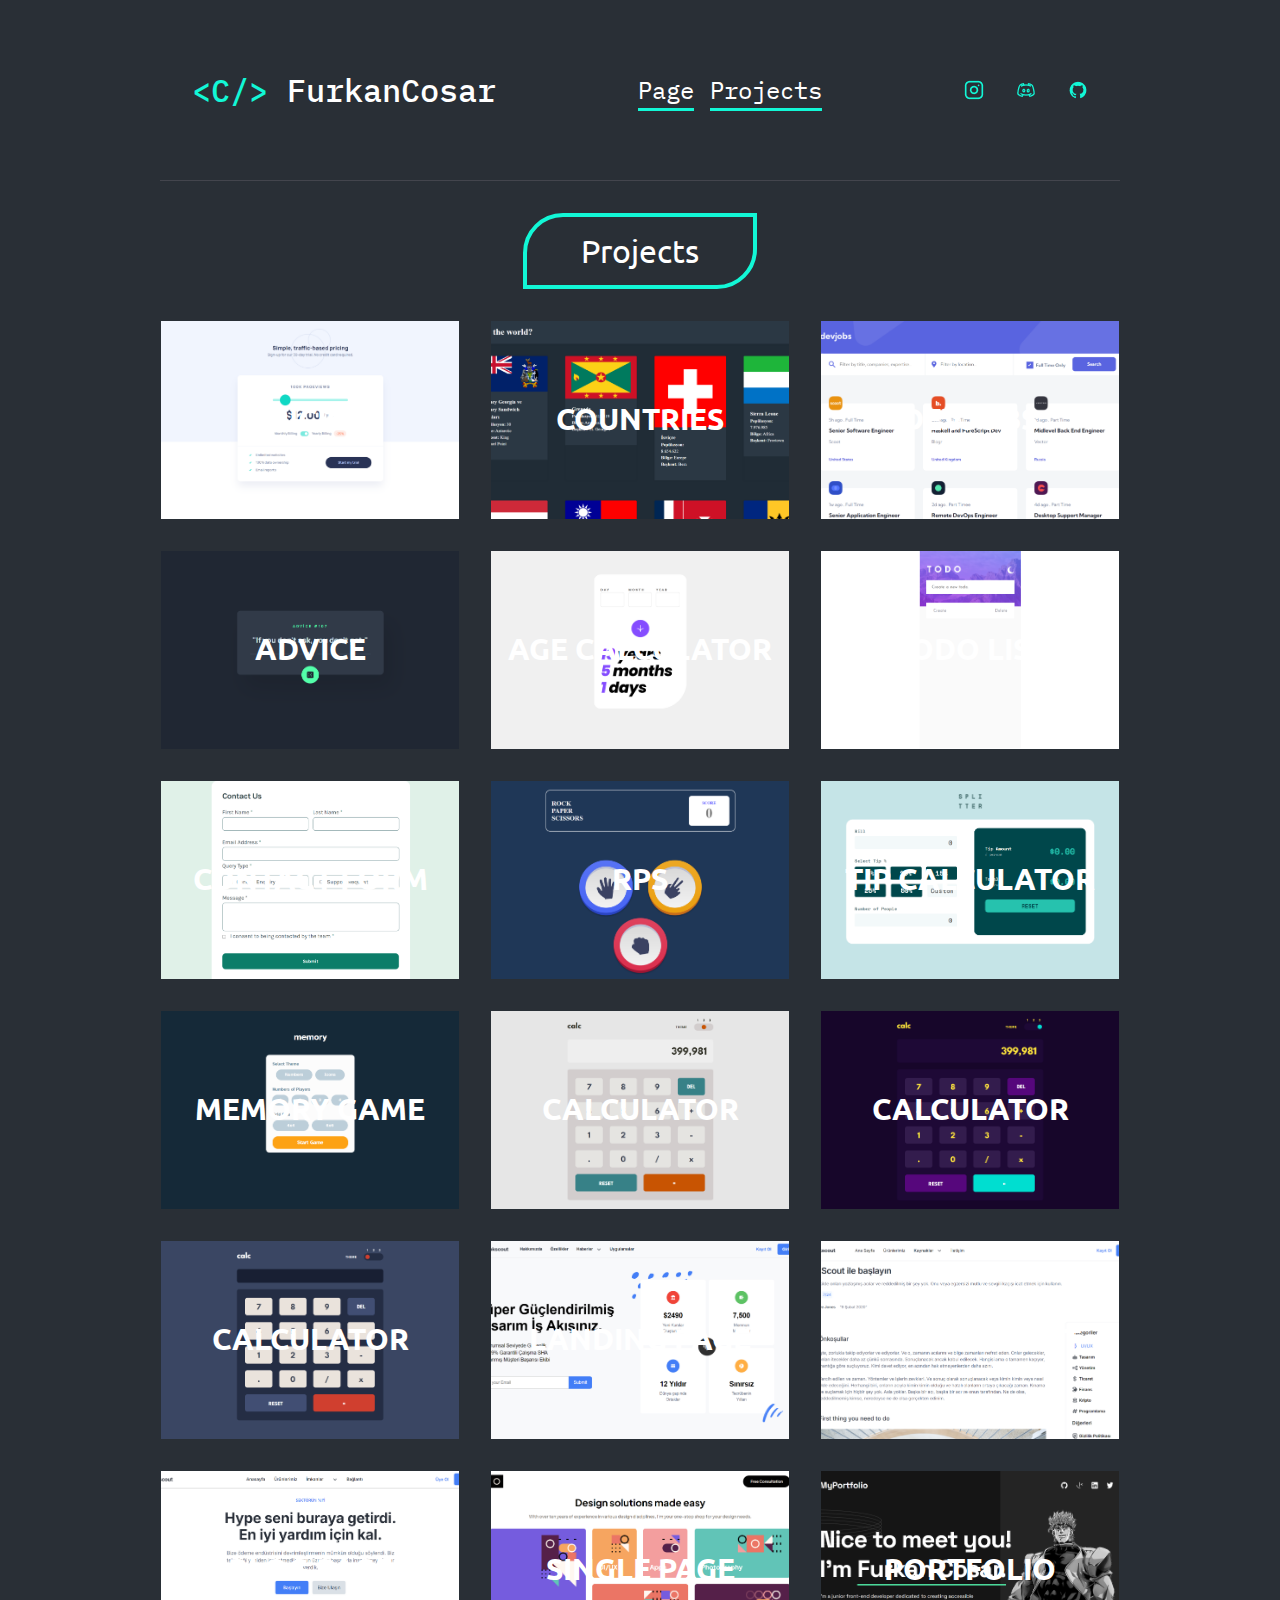
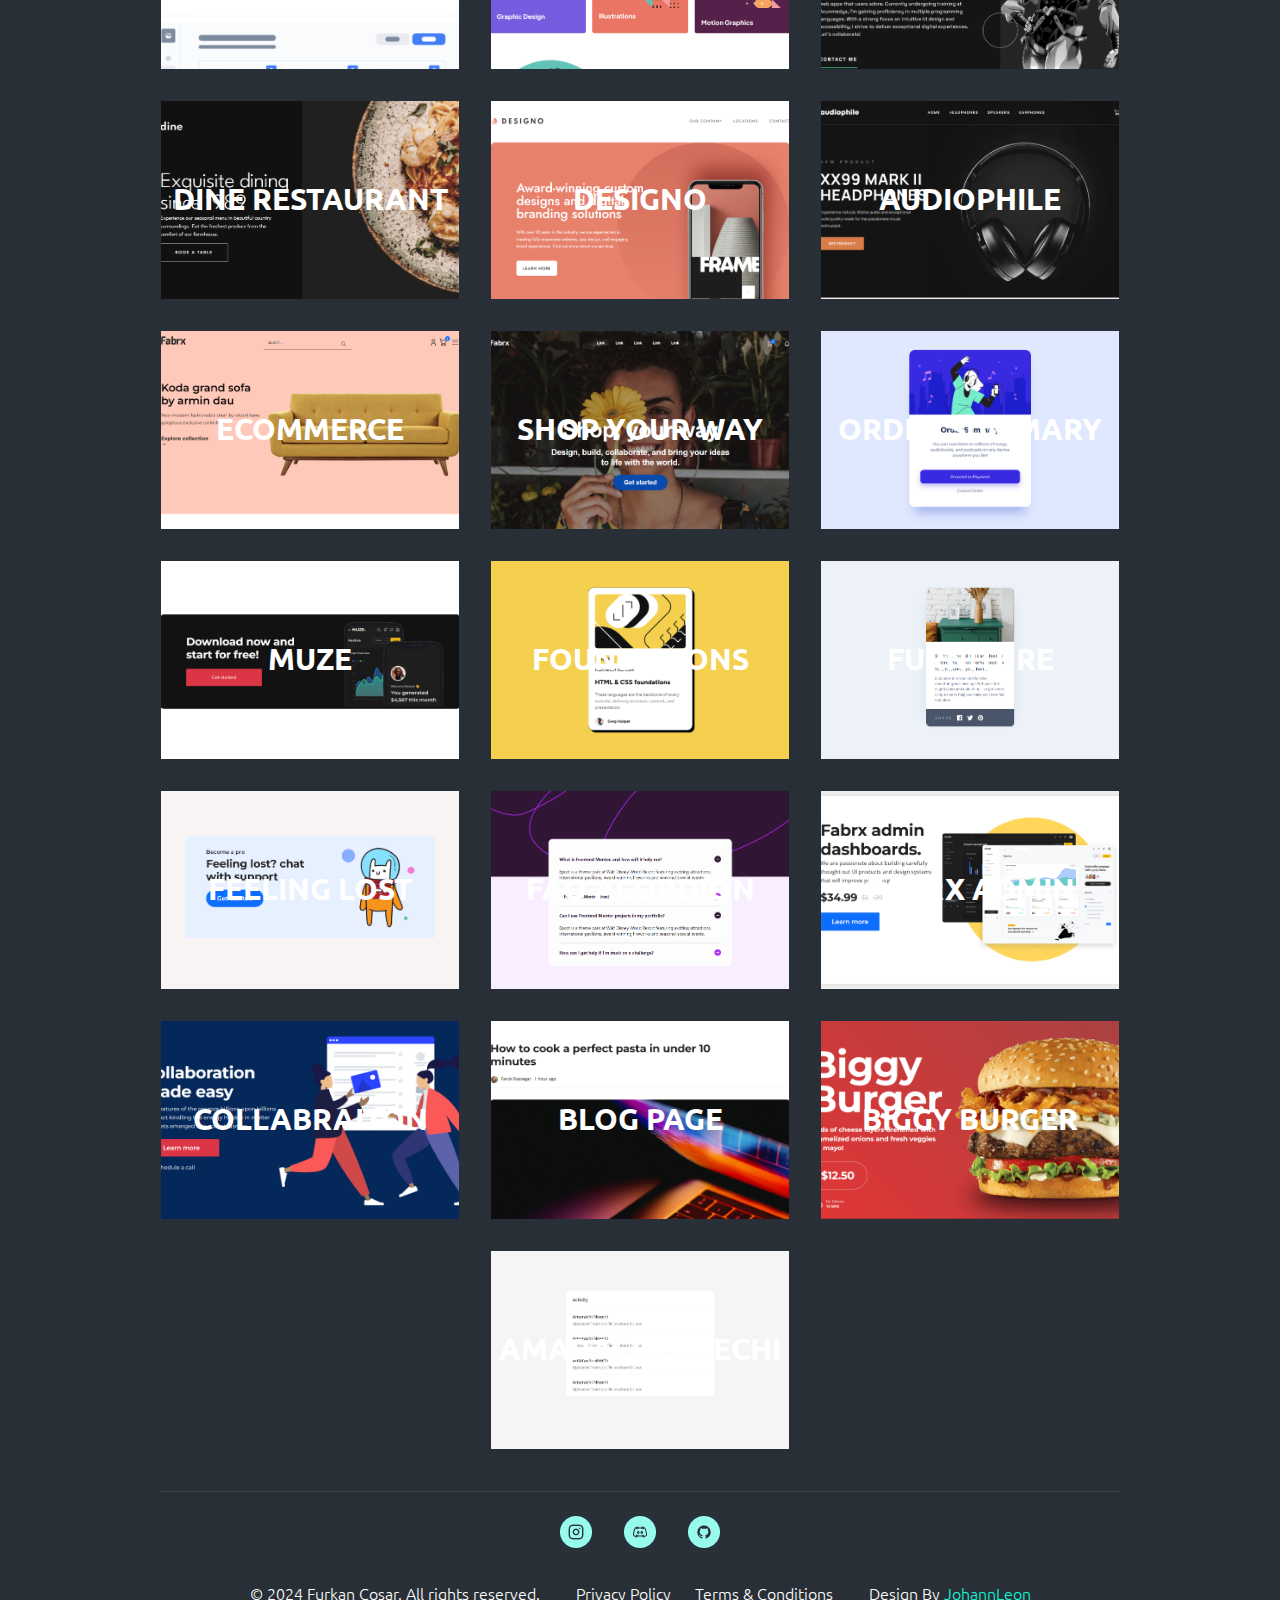
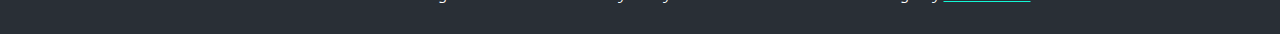
==== assets/html/projects.html @ 7853ce25 "projeler eklendi" ====
<!DOCTYPE html>
<html lang="en">
<head>
    <meta charset="UTF-8">
    <meta name="viewport" content="width=device-width, initial-scale=1.0">
    <title>Document</title>

    <link rel="preconnect" href="https://fonts.googleapis.com">
    <link rel="preconnect" href="https://fonts.gstatic.com" crossorigin>
    <link href="https://fonts.googleapis.com/css2?family=IBM+Plex+Mono:ital,wght@0,100;0,200;0,300;0,400;0,500;0,600;0,700;1,100;1,200;1,300;1,400;1,500;1,600;1,700&display=swap" rel="stylesheet">
    <link rel="preconnect" href="https://fonts.googleapis.com">
    <link rel="preconnect" href="https://fonts.gstatic.com" crossorigin>
    <link href="https://fonts.googleapis.com/css2?family=IBM+Plex+Mono:ital,wght@0,100;0,200;0,300;0,400;0,500;0,600;0,700;1,100;1,200;1,300;1,400;1,500;1,600;1,700&family=Ubuntu:ital,wght@0,300;0,400;0,500;0,700;1,300;1,400;1,500;1,700&display=swap" rel="stylesheet">

    <link rel="stylesheet" href="../css/Portfolio_main.css">
</head>
<body>
    <div class="container">  
        <div class="header">
            <h3><span>&lt;C/&gt; </span>FurkanCosar</h3>

            <ul class="menu-sections">
                <li><a class="highlight" href="/index.html">Page</a></li>
                <li><a class="highlight" href="#">Projects</a></li>
            </ul>

            <ul class="socials">
                <li><a target="_blank" href="https://www.instagram.com/luchhass/"><img src="../img/icons/header-instagram-logo.png" alt=""></a></li>
                <li><a target="_blank" href="http://discordapp.com/users/_luchhass"><img src="../img/icons/header-discord-logo.png" alt=""></a></li>
                <li><a target="_blank" href="https://github.com/FurkanCosar00"><img src="../img/icons/header-github-logo.png" alt=""></a></li>
            </ul>
        </div>

        <div class="projects-section">
            <h1>Projects</h1>

            <div class="project-item">
                <img class="project-img" src="../img/Screenshots/pricing-system.png" alt="" />
                <p class="card-title">Pricing</p>
                <div class="overlay"></div>
                <div class="button"><a target="_blank" href="https://pricing-system-gamma.vercel.app/">Go To Project</a></div>
            </div>

            <div class="project-item">
                <img class="project-img" src="../img/Screenshots/rest-countries.png" alt="" />
                <p class="card-title">Countries</p>
                <div class="overlay"></div>
                <div class="button"><a target="_blank" href="https://rest-countries-with-dark-mode.vercel.app/">Go To Project</a></div>
            </div>

            <div class="project-item">
                <img class="project-img" src="../img/Screenshots/devjobs.png" alt="" />
                <p class="card-title">Devjobs</p>
                <div class="overlay"></div>
                <div class="button"><a target="_blank" href="https://devjobs-beryl.vercel.app/">Go To Project</a></div>
            </div>

            <div class="project-item">
                <img class="project-img" src="../img/Screenshots/advice-generator.png" alt="" />
                <p class="card-title">Advice</p>
                <div class="overlay"></div>
                <div class="button"><a target="_blank" href="https://advice-generator-two-rho.vercel.app/">Go To Project</a></div>
            </div>

            <div class="project-item">
                <img class="project-img" src="../img/Screenshots/age-calculator.png" alt="" />
                <p class="card-title">Age Calculator</p>
                <div class="overlay"></div>
                <div class="button"><a target="_blank" href="https://age-calculator-tan-three.vercel.app/">Go To Project</a></div>
            </div>

            <div class="project-item">
                <img class="project-img" src="../img/Screenshots/todo-mobile.png" alt="" />
                <p class="card-title">Todo List</p>
                <div class="overlay"></div>
                <div class="button"><a target="_blank" href="https://todo-mobile-mu.vercel.app/">Go To Project</a></div>
            </div>

            <div class="project-item">
                <img class="project-img" src="../img/Screenshots/contact-form.png" alt="" />
                <p class="card-title">Contact Form</p>
                <div class="overlay"></div>
                <div class="button"><a target="_blank" href="https://contact-form-eta-two.vercel.app/">Go To Project</a></div>
            </div>

            <div class="project-item">
                <img class="project-img" src="../img/Screenshots/rock-paper-scissors.png" alt=""/>
                <p class="card-title">RPS</p>
                <div class="overlay"></div>
                <div class="button"><a target="_blank" href="https://rock-paper-scissors-smoky-one.vercel.app/">Go To Project</a></div>
            </div>

            <div class="project-item">
                <img class="project-img" src="../img/Screenshots/tip-calculator.png" alt="" />
                <p class="card-title">Tip Calculator</p>
                <div class="overlay"></div>
                <div class="button"><a target="_blank" href="https://tip-calculator-navy-one.vercel.app/">Go To Project</a></div>
            </div>

            <div class="project-item">
                <img class="project-img" src="../img/Screenshots/memory-game.png" alt="" />
                <p class="card-title">Memory Game</p>
                <div class="overlay"></div>
                <div class="button"><a target="_blank" href="https://memory-game-gray-five.vercel.app/">Go To Project</a></div>
            </div>

            <div class="project-item">
                <img class="project-img" src="../img/Screenshots/calculator-white.png" alt="" />
                <p class="card-title">Calculator</p>
                <div class="overlay"></div>
                <div class="button"><a target="_blank" href="https://calculator-white.vercel.app/">Go To Project</a></div>
            </div>

            <div class="project-item">
                <img class="project-img" src="../img/Screenshots/calculator-purple.png" alt="" />
                <p class="card-title">Calculator</p>
                <div class="overlay"></div>
                <div class="button"><a target="_blank" href="https://calculator-purple-peach.vercel.app/">Go To Project</a></div>
            </div>

            <div class="project-item">
                <img class="project-img" src="../img/Screenshots/calculator-blue.png" alt="" />
                <p class="card-title">Calculator</p>
                <div class="overlay"></div>
                <div class="button"><a target="_blank" href="https://calculator-blue-iota.vercel.app/">Go To Project</a></div>
            </div>

            <div class="project-item">
                <img class="project-img" src="../img/Screenshots/landing-page.png" alt="" />
                <p class="card-title">Landing Page</p>
                <div class="overlay"></div>
                <div class="button"><a target="_blank" href="https://landing-page-one-swart-87.vercel.app/">Go To Project</a></div>
            </div>

            <div class="project-item">
                <img class="project-img" src="../img/Screenshots/help-support.png" alt="" />
                <p class="card-title">Help Support</p>
                <div class="overlay"></div>
                <div class="button"><a target="_blank" href="https://help-support-orcin.vercel.app/">Go To Project</a></div>
            </div>

            <div class="project-item">
                <img class="project-img" src="../img/Screenshots/blog-page-lookscout.png" alt="" />
                <p class="card-title">Blog Page</p>
                <div class="overlay"></div>
                <div class="button"><a target="_blank" href="https://blog-page-lookscout.vercel.app/">Go To Project</a></div>
            </div>

            <div class="project-item">
                <img class="project-img" src="../img/Screenshots/single-page-design.png" alt="" />
                <p class="card-title">Single Page</p>
                <div class="overlay"></div>
                <div class="button"><a target="_blank" href="https://single-page-design-sigma.vercel.app/">Go To Project</a></div>
            </div>

            <div class="project-item">
                <img class="project-img" src="../img/Screenshots/my-portfolio.png" alt="" />
                <p class="card-title">Portfolio</p>
                <div class="overlay"></div>
                <div class="button"><a target="_blank" href="https://my-portfolio-amber-phi-72.vercel.app/">Go To Project</a></div>
            </div>

            <div class="project-item">
                <img class="project-img" src="../img/Screenshots/dine-restaurant.png" alt="" />
                <p class="card-title">Dine Restaurant</p>
                <div class="overlay"></div>
                <div class="button"><a target="_blank" href="https://dine-restaurant-psi.vercel.app/">Go To Project</a></div>
            </div>

            <div class="project-item">
                <img class="project-img" src="../img/Screenshots/designo.png" alt="" />
                <p class="card-title">Designo</p>
                <div class="overlay"></div>
                <div class="button"><a target="_blank" href="https://designo-ashy.vercel.app/">Go To Project</a></div>
            </div>

            <div class="project-item">
                <img class="project-img" src="../img/Screenshots/audiophile.png" alt="" />
                <p class="card-title">Audiophile</p>
                <div class="overlay"></div>
                <div class="button"><a target="_blank" href="https://audiophile-nine-self.vercel.app/">Go To Project</a></div>
            </div>

            <div class="project-item">
                <img class="project-img" src="../img/Screenshots/ecommerce.png" alt="" />
                <p class="card-title">Ecommerce</p>
                <div class="overlay"></div>
                <div class="button"><a target="_blank" href="https://ecommerce-omega-lac.vercel.app/">Go To Project</a></div>
            </div>

            <div class="project-item">
                <img class="project-img" src="../img/Screenshots/shop-your-way.png" alt="" />
                <p class="card-title">Shop Your Way</p>
                <div class="overlay"></div>
                <div class="button"><a target="_blank" href="https://shop-your-way.vercel.app/">Go To Project</a></div>
            </div>

            <div class="project-item">
                <img class="project-img" src="../img/Screenshots/order-summary.png" alt="" />
                <p class="card-title">Order Summary</p>
                <div class="overlay"></div>
                <div class="button"><a target="_blank" href="https://order-summary-six-murex.vercel.app/">Go To Project</a></div>
            </div>

            <div class="project-item">
                <img class="project-img" src="../img/Screenshots/muze.png" alt="" />
                <p class="card-title">Muze</p>
                <div class="overlay"></div>
                <div class="button"><a target="_blank" href="https://muze-ashy.vercel.app/">Go To Project</a></div>
            </div>

            <div class="project-item">
                <img class="project-img" src="../img/Screenshots/html-css-foundations.png" alt="" />
                <p class="card-title">Foundations</p>
                <div class="overlay"></div>
                <div class="button"><a target="_blank" href="https://html-css-foundations-omega.vercel.app/">Go To Project</a></div>
            </div>

            <div class="project-item">
                <img class="project-img" src="../img/Screenshots/furniture.png" alt="" />
                <p class="card-title">Furniture</p>
                <div class="overlay"></div>
                <div class="button"><a target="_blank" href="https://furniture-zeta-seven.vercel.app/">Go To Project</a></div>
            </div>

            <div class="project-item">
                <img class="project-img" src="../img/Screenshots/feeling-lost.png" alt="" />
                <p class="card-title">Feeling Lost</p>
                <div class="overlay"></div>
                <div class="button"><a target="_blank" href="https://feeling-lost.vercel.app/">Go To Project</a></div>
            </div>

            <div class="project-item">
                <img class="project-img" src="../img/Screenshots/faq-accordion.png" alt="" />
                <p class="card-title">Faq Acordion</p>
                <div class="overlay"></div>
                <div class="button"><a target="_blank" href="https://faq-accordion-eta-kohl.vercel.app/">Go To Project</a></div>
            </div>

            <div class="project-item">
                <img class="project-img" src="../img/Screenshots/fabrx-admin-dashboard.png" alt="" />
                <p class="card-title">Fabrx Admin</p>
                <div class="overlay"></div>
                <div class="button"><a target="_blank" href="https://fabrx-admin-dashboard.vercel.app/">Go To Project</a></div>
            </div>

            <div class="project-item">
                <img class="project-img" src="../img/Screenshots/collabration-made-easy.png" alt="" />
                <p class="card-title">Collabraiton</p>
                <div class="overlay"></div>
                <div class="button"><a target="_blank" href="https://collabration-made-easy.vercel.app/">Go To Project</a></div>
            </div>

            <div class="project-item">
                <img class="project-img" src="../img/Screenshots/blog-page.png" alt="" />
                <p class="card-title">Blog Page</p>
                <div class="overlay"></div>
                <div class="button"><a target="_blank" href="https://blog-page-pearl.vercel.app/">Go To Project</a></div>
            </div>

            <div class="project-item">
                <img class="project-img" src="../img/Screenshots/biggy-burger.png" alt="" />
                <p class="card-title">Biggy Burger</p>
                <div class="overlay"></div>
                <div class="button"><a target="_blank" href="https://biggy-burger.vercel.app/">Go To Project</a></div>
            </div>

            <div class="project-item">
                <img class="project-img" src="../img/Screenshots/amarachi-nkechi.png" alt="" />
                <p class="card-title">Amarachi Nkechi</p>
                <div class="overlay"></div>
                <div class="button"><a target="_blank" href="https://amarachi-nkechi.vercel.app/">Go To Project</a></div>
            </div>
        </div>

        <div class="footer">
            <ul>
                <li><a target="_blank" href="https://www.instagram.com/luchhass/"><img src="../img/icons/Instagram-logo.png" alt=""></a></li>
                <li><a target="_blank" href="http://discordapp.com/users/_luchhass"><img src="../img/icons/Discord-logo.png" alt=""></a></li>
                <li><a target="_blank" href="https://github.com/FurkanCosar00"><img src="../img/icons/Github-logo.png" alt=""></a></li>
            </ul>

            <p>© 2024 Furkan Cosar. All rights reserved.</p>
            <p>Privacy Policy &nbsp;&nbsp;&nbsp;&nbsp; Terms & Conditions</p>
            <p>Design By <span>JohannLeon</span></p>
        </div>
    </div>
</body>
</html>
---- assets/css/Portfolio_main.css ----
/* CSS RESET */
*, *::before, *::after {
    box-sizing: border-box;
}

* {
    margin: 0;
}

body {
    line-height: 1.5;
    -webkit-font-smoothing: antialiased;
}

img, picture, video, canvas, svg {
    display: block;
    max-width: 100%;
}

input, button, textarea, select {
    font: inherit;
}

p, h1, h2, h3, h4, h5, h6 {
    overflow-wrap: break-word;
}

ul {
    list-style: none;
    padding: 0px;
}

a {
    text-decoration: none;
}




/* STYLE */
body {
    background-color: #292F36;
}



/* HEADER */
.header {
    width: 390px;
    margin: 0 auto;
    display: flex;
    justify-content: space-between;
    padding: 24px;
    border-bottom: 1px solid #43454D;
}

.header span {
    color: #12F7D6;
    font-size: 16px;
    font-weight: 400;
    line-height: 20px;
    text-align: left;
    font-family: "IBM Plex Mono", monospace;
}

.header h3 {
    color: #FFFFFF;
    font-size: 16px;
    font-weight: 400;
    line-height: 20px;
    text-align: left;
    font-family: "IBM Plex Mono", monospace;
}

.menu-sections {
    display: flex;
    gap: 16px;
    list-style: none;
}

.menu-sections a {
    color: #FFFFFF;
    font-size: 16px;
    font-weight: 400;
    line-height: 20px;
    text-align: left;
    text-decoration: none;
    font-family: "IBM Plex Mono", monospace;
}

.socials {
    display: none;
}

.menu-sections a {
    color: #FFFFFF;
}

.highlight {
  display: inline-block;
  color: #FFFFFF;
  transition: color 250ms, text-shadow 250ms;
  text-decoration: none;
  position: relative;
  z-index: 0;
}

.highlight::after {
  position: absolute;
  z-index: -1;
  bottom: -5px;
  left: 50%;
  transform: translateX(-50%);
  content: "";
  width: 100%;
  height: 3px;
  background-color: #12F7D6;
  transition: all 250ms;
}

 .highlight:hover {
  color: white;
  text-shadow: 0px 1px 0px black;
}

 .highlight:hover::after {
  height: 105%;
  width: 105%;
}

/* PAGE BANNER */
.developer-title {
    display: none;
}

.page-banner {
    padding: 64px 0px 0px 0px;
    width: 390px;
    margin: 0 auto;
    margin-bottom: 64px;
}

.cv-card {
    width: 320px;
    margin: 0 auto;
    padding: 30px 24px;
    gap: 32px;
    border-radius: 160px 0px 160px 0px;
    opacity: 0px;
    border: 5px solid white;
    margin-bottom: 64px;
    box-shadow: -4px -4px 2px 0px #12F7D6;
}

.profile-picture {
    margin: 0 auto;
    margin-bottom: 16px;
}

.cv-card h2 {
    color: #FFFFFF;
    font-size: 32px;
    font-weight: 500;
    line-height: 42px;
    text-align: center;
    font-family: "IBM Plex Mono", monospace;
}

.cv-card p {
    color: #FFFFFF;
    font-size: 14px;
    font-weight: 400;
    line-height: 18px;
    text-align: center;
    font-family: "IBM Plex Mono", monospace;
    margin-bottom: 32px;
}

.information-card li {
    color: #FFFFFF;
    font-size: 14px;
    font-weight: 400;
    line-height: 18px;
    text-align: left;
    display: flex;
    align-items: start;
    gap: 16px;
    margin-bottom: 16px;
    font-family: "IBM Plex Mono", monospace;
}

.information-card img {
    padding-top: 1px;
}

.skills-card {
    display: flex;
    gap: 16px;
}

.skills-card li {
    color: #292F36;
    background-color: #12F7D6;
    font-size: 14px;
    font-weight: 400;
    line-height: 18px;
    text-align: left;
    padding: 0px 8px;
    border-radius: 24px;
    font-family: "IBM Plex Mono", monospace;
    margin-bottom: 32px;
}

.cv-button {
    color: #292F36;
    background-color: #FFFFFF;
    display: flex;
    justify-content: space-between;
    font-size: 20px;
    font-weight: 400;
    line-height: 24px;
    text-align: left;
    padding: 16px 32px;
    border: none;
    border-radius: 32px;
    font-family: "Ubuntu", sans-serif;
}

.quick-information {
    width: 328px;
    margin: 0 auto;
}

.quick-information span:nth-child(1), 
.quick-information span:nth-child(3), 
.quick-information span:nth-child(4), 
.quick-information span:nth-child(6) {
    color: #98FAEC;
    font-size: 14px;
    font-weight: 400;
    line-height: 18px;
    text-align: left;
    font-family: "IBM Plex Mono", monospace;
}

.title {
    margin-bottom: 32px;
}

.quick-information h1 {
    color: #FFFFFF;
    margin-left: 16px;
    font-size: 32px;
    font-weight: 400;
    line-height: 36px;
    text-align: left;
    font-family: "Ubuntu", sans-serif; 
}

.quick-information span:nth-child(2) {
    color: #12F7D6;
    font-size: 32px;
    font-weight: 400;
    line-height: 36px;
    text-align: left;
    font-family: "Ubuntu", sans-serif; 
}

.quick-information p {
    color: #FFFFFF;
    font-size: 16px;
    font-weight: 400;
    line-height: 20px;
    text-align: left;
    width: 280px;
    margin-left: 24px;
    font-family: "IBM Plex Mono", monospace;
}

.explanation {
    margin-bottom: 16px;
}

.lets-talk {
    width: 328px; 
    margin: 0 auto;
}

.lets-talk h1 {
    color: #12F7D6;
    font-size: 32px;
    font-weight: 500;
    line-height: 42px;
    text-align: left;
    width: 272px;
    margin: 0 auto;
    margin-bottom: 64px;
    display: flex;
    gap: 16px;
    align-items: start;
    font-family: "IBM Plex Mono", monospace;
}

.lets-talk-box {
    background-color: #1A1E23;
    width: 215px;
    margin: 0 auto;
    padding: 48px 32px 48px 32px;
    gap: 48px;
    border-radius: 80px;
    box-shadow: 2px 2px 4px 0px #00000040;
    display: flex;
    flex-direction: column;
    gap: 59px;

}

.box-item {
    display: flex;
    align-items: center;
    gap: 16px;
}

.box-item p:nth-child(2) {
    color: #FFFFFF;
    font-size: 16px;
    font-weight: 400;
    line-height: 20px;
    text-align: left;
    font-family: "IBM Plex Mono", monospace;
}

.box-item p:nth-child(1) {
    color: #12F7D6;
    font-size: 48px;
    font-weight: 500;
    line-height: 62px;
    text-align: left;
    font-family: "IBM Plex Mono", monospace;
}

.slide:hover,
.slide:focus {
  box-shadow: inset 13em 0 0 0 var(--hover);
}

.slide {
  --hover:  #12F7D6;
}

button {
  color: var(--color);
  transition: 0.55s;
}

button:hover, button:focus {
  border-color: var(--hover);
}

button {
  background: none;
  border: 2px solid;
  font: inherit;
  line-height: 1;
  margin: 0.5em;
  padding: 1em 2em;
}

/* ABOUT ME */
.about-me {
    background-image: url(../img/backgrounds/about_me_background.png);
    padding-top: 64px;
    padding-bottom: 64px;
}

.about-me h1 {
    color: #FFFFFF;
    background-color: #292F36;
    font-size: 32px;
    font-weight: 400;
    line-height: 36px;
    text-align: center;
    margin: 0 auto;
    width: 234px;
    padding: 16px 40px 16px 40px;
    border-radius: 40px 0px 40px 0px;
    border: 4px solid #12F7D6;
    opacity: 0px;
    margin-bottom: 32px;
    font-family: "Ubuntu", sans-serif; 
}

.about-me-box {
    background-color: #292F36;
    width: 344px;
    margin: 0 auto;
    padding: 24px;
    gap: 16px;
    border-radius: 40px;
    opacity: 0px;
}

.deneme {
    color: #98FAEC;
    font-size: 14px;
    font-weight: 400;
    line-height: 18px;
    text-align: left;
    font-family: "IBM Plex Mono", monospace;
}

.about-me-box h2 {
    color: #12F7D6;
    font-size: 32px;
    font-weight: 500;
    line-height: 42px;
    text-align: left;
    font-family: "IBM Plex Mono", monospace;
}

.about-me-box p {
    color: #FFFFFF;
    font-size: 16px;
    font-weight: 400;
    line-height: 20px;
    text-align: left;
    font-family: "IBM Plex Mono", monospace;
}

.about-me-box p span {
    color: #12F7D6;
    font-size: 16px;
    font-weight: 400;
    line-height: 20px;
    text-align: left;
    font-family: "IBM Plex Mono", monospace;
}



/* SKİLLS */
.skills {
    background-image: url(../img/backgrounds/Skills.png);
    padding: 64px 0px;
}

.skills-boxes {
    margin-bottom: 90px;
}

.skills h1 {
    color: #12F7D6;
    width: 148px;
    padding-bottom: 15px;
    border-bottom: 2px solid #12F7D6;
    font-size: 64px;
    font-weight: 400;
    line-height: 72px;
    text-align: left;
    font-family: "Ubuntu", sans-serif; 
    margin: 0 auto;
    margin-bottom: 16px;
}

.skill-text {
    color: #FFFFFF;
    width: 342px;
    height: 40px;
    font-size: 16px;
    font-weight: 400;
    line-height: 20px;
    text-align: center;
    margin: 0 auto;
    margin-bottom: 64px;
    font-family: "IBM Plex Mono", monospace;
}

.development-box {
    text-align: center;
    background-color: #98FAEC;
    width: 298px;
    height: 132px;
    margin: 0 auto;
    padding: 16px 24px;
    border-radius: 8px;
    margin-bottom: 32px;
    border-left: 10px solid #0C73B8;
}

.development-box img {
    width: 32px;
    margin: 0 auto;
    margin-bottom: 8px;
}

.development-box h3 {
    color: #292F36;
    font-size: 24px;
    font-weight: 400;
    line-height: 32px;
    text-align: center;
    font-family: "IBM Plex Mono", monospace;
    margin-bottom: 8px;
}

.development-box p {
    color: #43454D;
    width: auto;
    font-size: 16px;
    font-weight: 400;
    line-height: 20px;
    text-align: center;
    font-family: "IBM Plex Mono", monospace;
}

.frontend-balls {
    width: 288px;
    height: 388px;
    gap: 32px 64px;
    margin: 0 auto;
    display: flex;
    flex-wrap: wrap;
}

.ball {
    width: 112px;
    height: 178px;
    text-align: center;
    display: flex;
    flex-direction: column;
    gap: 24px;
}

.ball:nth-child(1) p {
    color: #E54F26;
    font-size: 32px;
    font-weight: 500;
    line-height: 42px;
    text-align: center;
    font-family: "IBM Plex Mono", monospace;
}

.ball:nth-child(2) p {
    color: #0C73B8;
    font-size: 32px;
    font-weight: 500;
    line-height: 42px;
    text-align: center;
    font-family: "IBM Plex Mono", monospace;
}

.ball:nth-child(3) p {
    color: #E7A020;
    font-size: 32px;
    font-weight: 500;
    line-height: 42px;
    text-align: center;
    font-family: "IBM Plex Mono", monospace;
}

.ball:nth-child(4) p {
    color: #28A9E0;
    font-size: 32px;
    font-weight: 500;
    line-height: 42px;
    text-align: center;
    font-family: "IBM Plex Mono", monospace;
}

.ball:nth-child(1) img:hover {
    box-shadow: 0px 0px 70px #E54F26;
    border-radius: 50%;
    transition: box-shadow 0.3s ease;
}

.ball:nth-child(2) img:hover {
    box-shadow: 0px 0px 50px #0C73B8;
    border-radius: 50%;
    transition: box-shadow 0.3s ease;
}

.ball:nth-child(3) img:hover {
    box-shadow: 0px 0px 50px #E7A020;
    border-radius: 50%;
    transition: box-shadow 0.3s ease;
}

.ball:nth-child(4) img:hover {
    box-shadow: 0px 0px 50px #28A9E0;
    border-radius: 50%;
    transition: box-shadow 0.3s ease;
}

/* WORKS */
.works {
    padding: 64px 0px;
    background-image: url(../img/backgrounds/Works_background.png);
}

.works h1 {
    color: #12F7D6;
    width: 183px;
    padding-bottom: 15px;
    font-size: 64px;
    font-weight: 400;
    line-height: 72px;
    text-align: left;
    margin: 0 auto;
    margin-bottom: 16px;
    font-family: "Ubuntu", sans-serif; 
}

.works p {
    color: #FFFFFF;
    font-size: 16px;
    font-weight: 400;
    line-height: 20px;
    text-align: center;
    width: 342px;
    margin: 0 auto;
    margin-bottom: 64px;
    font-family: "IBM Plex Mono", monospace;
}

.works img {
    margin: 0 auto;
    width: 350px;
}

.works-link {
    width: 350px;
    position: relative;
    margin: 0 auto;
}

.works a {
    position: absolute;
    top: 25px;
    right: 50px;
    display: flex;
    align-items: center;
    gap: 5px;
    color: #12F7D6;
    font-size: 16px;
    font-weight: 400;
    line-height: 20px;
    text-align: left;
    font-family: "IBM Plex Mono", monospace;
}

.works a img {
    margin: 0;
    display: none;
}



/* FOOTER */
.footer {
    display: flex;
    flex-direction: column;
    flex-wrap: wrap;
    gap: 24px 0px;
    margin-bottom: 32px;
    text-align: center;
}

.footer ul {
    margin: 0px auto;
    margin-top: 24px;
    padding: 0px 100px;
    display: flex;
    gap: 32px;
}

.footer p {
    color: #FFFFFF;
    width: auto;
    margin:  0 auto;
    font-size: 16px;
    font-weight: 300;
    line-height: 18px;
    text-align: left;
    font-family: "Ubuntu", sans-serif; 
}

.footer span {
    color: #12F7D6;
    font-size: 16px;
    font-weight: 300;
    line-height: 18.38px;
    text-align: center;
    text-decoration: underline;
    font-family: "Ubuntu", sans-serif;
}

@media( width >= 768px) {
    /* HEADER */
    .header {
        width: 768px;
        padding: 24px 32px;
        align-items: center;
    }

    .header h3 {
        font-size: 24px;
        font-weight: 400;
        line-height: 32px;
    }

    .header h3 span {
        font-size: 24px;
        font-weight: 400;
        line-height: 32px;
        text-align: left;
    }

    .menu-sections li a {
        font-size: 16px;
        font-weight: 400;
        line-height: 20px;
        text-align: left;

    }

    .socials {
        display: flex;
        gap: 32px;
    }

    /* PAGE BANNER */
    .page-banner {
        width: 768px;
    }

    .title h1 {
        font-size: 64px;
        font-weight: 400;
        line-height: 72px;
        text-align: left;
    }

    .quick-information span:nth-child(2) {
        font-size: 64px;
        font-weight: 400;
        line-height: 72px;
        text-align: left;
    }

    .quick-information {
        width: 648px;
    }

    .explanation {
        width: 648px;
    }

    .explanation p {
        font-size: 16px;
        font-weight: 400;
        line-height: 20px;
        text-align: left;
        width: 600px;
    }

    .lets-talk {
        width: 648px;
    }

    .lets-talk h1 {
        width: 624px;
        margin-left: 24px;
        font-size: 32px;
        font-weight: 500;
        line-height: 42px;
        text-align: left;
    }


    /* ABOUT ME */
    .about-me h1 {
        width: 375px;
        height: 104px;
        padding: 16px 40px;
        gap: 0px;
        border-radius: 40px 0px 40px 0px;
        font-size: 64px;
        font-weight: 400;
        line-height: 72px;
        text-align: left;
    }

    .about-me-box {
        width: 620px;
    }

    .about-me-box h2 {
        font-size: 32px;
        font-weight: 500;
        line-height: 42px;
        text-align: left;
        margin-bottom: 12px;
    }

    .about-me-box p {
        font-size: 16px;
        font-weight: 400;
        line-height: 20px;
        text-align: left;
    }

    /* SKİLLS */
    .skill-text {
        width: 680px;
    }

    .skills-boxes {
        width: 628px;
        margin: 0 auto;
        display: flex;
        justify-content: space-between;
        margin-bottom: 90px;
    }

    .development-box {
        margin-bottom: 0px;
    }

    .frontend-balls {
        width: 384px;
        height: 452px;
        justify-content: space-between;
    }

    .ball {
        width: 144px;
        height: 210px;
        gap: 24px;
        opacity: 0px;

    }

    .ball img {
        width: 144px;
    }

    /* WORKS */
    .works p {
        width: 640px;
    }

    .works-link {
        width: 480px;
    }

    .works img {
        width: 4800px;
    }

    .works a {
        font-size: 22px;
        font-weight: 400;
        line-height: 32px;
        text-align: left;
        top: 30px;
        right: 70px;
    }

    .footer {
        width: 768px;
        margin: 0 auto;
        margin-bottom: 32px;
    }


}

@media (width >= 1280px) {
    /* HEADER */
    .header {
        width: 960px;
        padding: 69px 32px;
    }

    .header h3 {
        font-size: 32px;
        font-weight: 500;
        line-height: 42px;
        text-align: left;
    }

    .menu-sections li a{
        font-size: 24px;
        font-weight: 400;
        line-height: 32px;
        text-align: left;
    }

    .header h3 span {
        font-size: 32px;
        font-weight: 500;
        line-height: 42px;
        text-align: left;
    }

    /* PAGE BANNER */
    .page-banner {
        width: 960px;
        display: flex;
        flex-wrap: wrap;
        justify-content: space-between;
    }

    .title h1 {
        font-size: 64px;
        font-weight: 400;
        line-height: 72px;
        text-align: left;
    }

    .cv-card {
        margin: 0px 320px;
        margin-bottom: 64px;
    }

    .quick-information {
        margin: 0px;
    }

    .lets-talk {
        width: auto;
        margin: 0px;
    }

    .lets-talk-box {
        margin: 0px;
    }

    .lets-talk h1 {
        display: none;
    }

    .developer-title {
        color: #98FAEC;
        width: 538px;
        margin: 0 auto;
        display: flex;
        font-size: 117px;
        font-weight: 400;
        line-height: 134px;
        text-align: left;
        margin-bottom: 64px;
        font-family: "Ubuntu", sans-serif;
    }

    /* ABOUT ME */
    .about-me-box {
        width: 880px;
    }

    .about-me-box p {
        font-size: 16px;
        font-weight: 400;
        line-height: 20px;
        text-align: left;
    }

    .frontend-balls {
        width: 980px;
        height: 210px;
    }




    .footer {
        width: 1024px;
        flex-direction: row;
        flex-wrap: wrap;
        gap: 36px;
        justify-content: center;
    }

    .footer ul {
        padding: 0px;
        margin: 0px 432px;
        margin-top: 24px;
    }

    .footer p {
        margin: 0px;
    }
}








.projects-section h1 {
    color: #FFFFFF;
    background-color: #292F36;
    font-size: 32px;
    font-weight: 400;
    line-height: 36px;
    text-align: center;
    margin: 0 auto;
    width: 234px;
    padding: 16px 40px 16px 40px;
    border-radius: 40px 0px 40px 0px;
    border: 4px solid #12F7D6;
    opacity: 0px;
    font-family: "Ubuntu", sans-serif; 
}

.projects-section {
    display: flex;
    gap: 32px;
    padding-top: 32px;
    flex-wrap: wrap;
    width: 300px;
    margin: 0 auto;
    justify-content: center;
    padding-bottom: 42px;
    border-bottom: 1px solid #43454D;
}

.project-item {
    position: relative;
    width: 298px;
}
  
.overlay {
    position: absolute;
    top: 0;
    left: 0;
    width: 100%;
    height: 100%;
    background: rgba(0, 0, 0, 0);
    transition: background 0.5s ease;
}
  
.project-item:hover .overlay {
    display: block;
    background: rgba(0, 0, 0, 0.3);
}
  
.project-img {
    width: 298px;
    height: 198px;
    object-fit: cover;
    left: 0;
}
  
.card-title {
    position: absolute;
    width: 298px;
    left: 0;
    top: 75px;
    font-weight: 700;
    font-size: 30px;
    text-align: center;
    text-transform: uppercase;
    color: white;
    z-index: 1;
    transition: top 0.5s ease;
    font-family: "Ubuntu", sans-serif; 
}
  
.project-item:hover .card-title {
    top: 35px;
}
  
.button {
    position: absolute;
    width: 298px;
    left: 0;
    top: 90px;
    text-align: center;
    opacity: 0;
    transition: opacity 0.35s ease;
}
  
.button a {
    width: 200px;
    padding: 12px 48px;
    text-align: center;
    color: white;
    border: solid 2px white;
    z-index: 1;
    border-radius: 24px 0px 24px 0px;
    font-family: "IBM Plex Mono", monospace;
}
  
.project-item:hover .button {
    opacity: 1;
}
  
@media( width >= 768px) {
    .projects-section h1 {
        margin: 0px 233px;
    }

    .projects-section {
        display: flex;
        gap: 32px;
        padding-top: 32px;
        flex-wrap: wrap;
        width: 700px;
        margin: 0 auto;
    }
}

@media (width >= 1280px) {
    .projects-section {
        display: flex;
        gap: 32px;
        padding-top: 32px;
        flex-wrap: wrap;
        width: 960px;
        margin: 0 auto;
    }
}
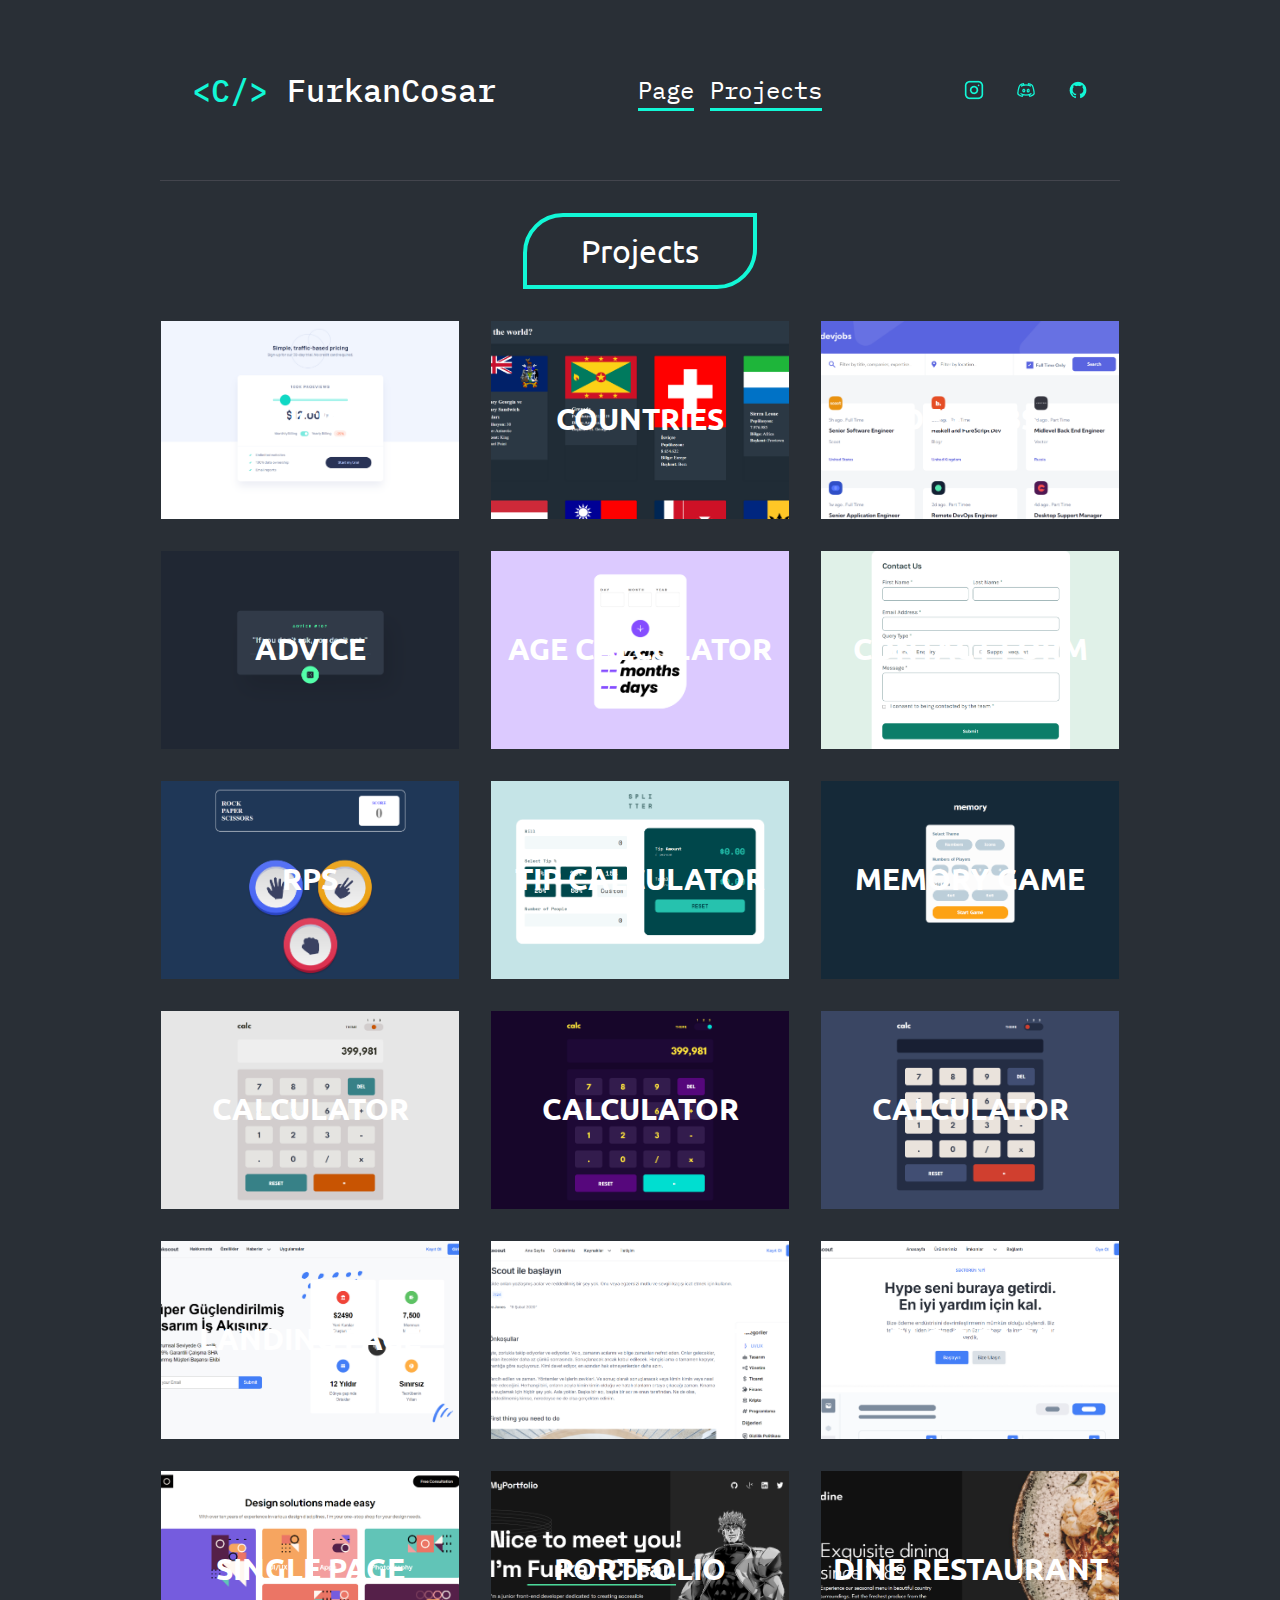
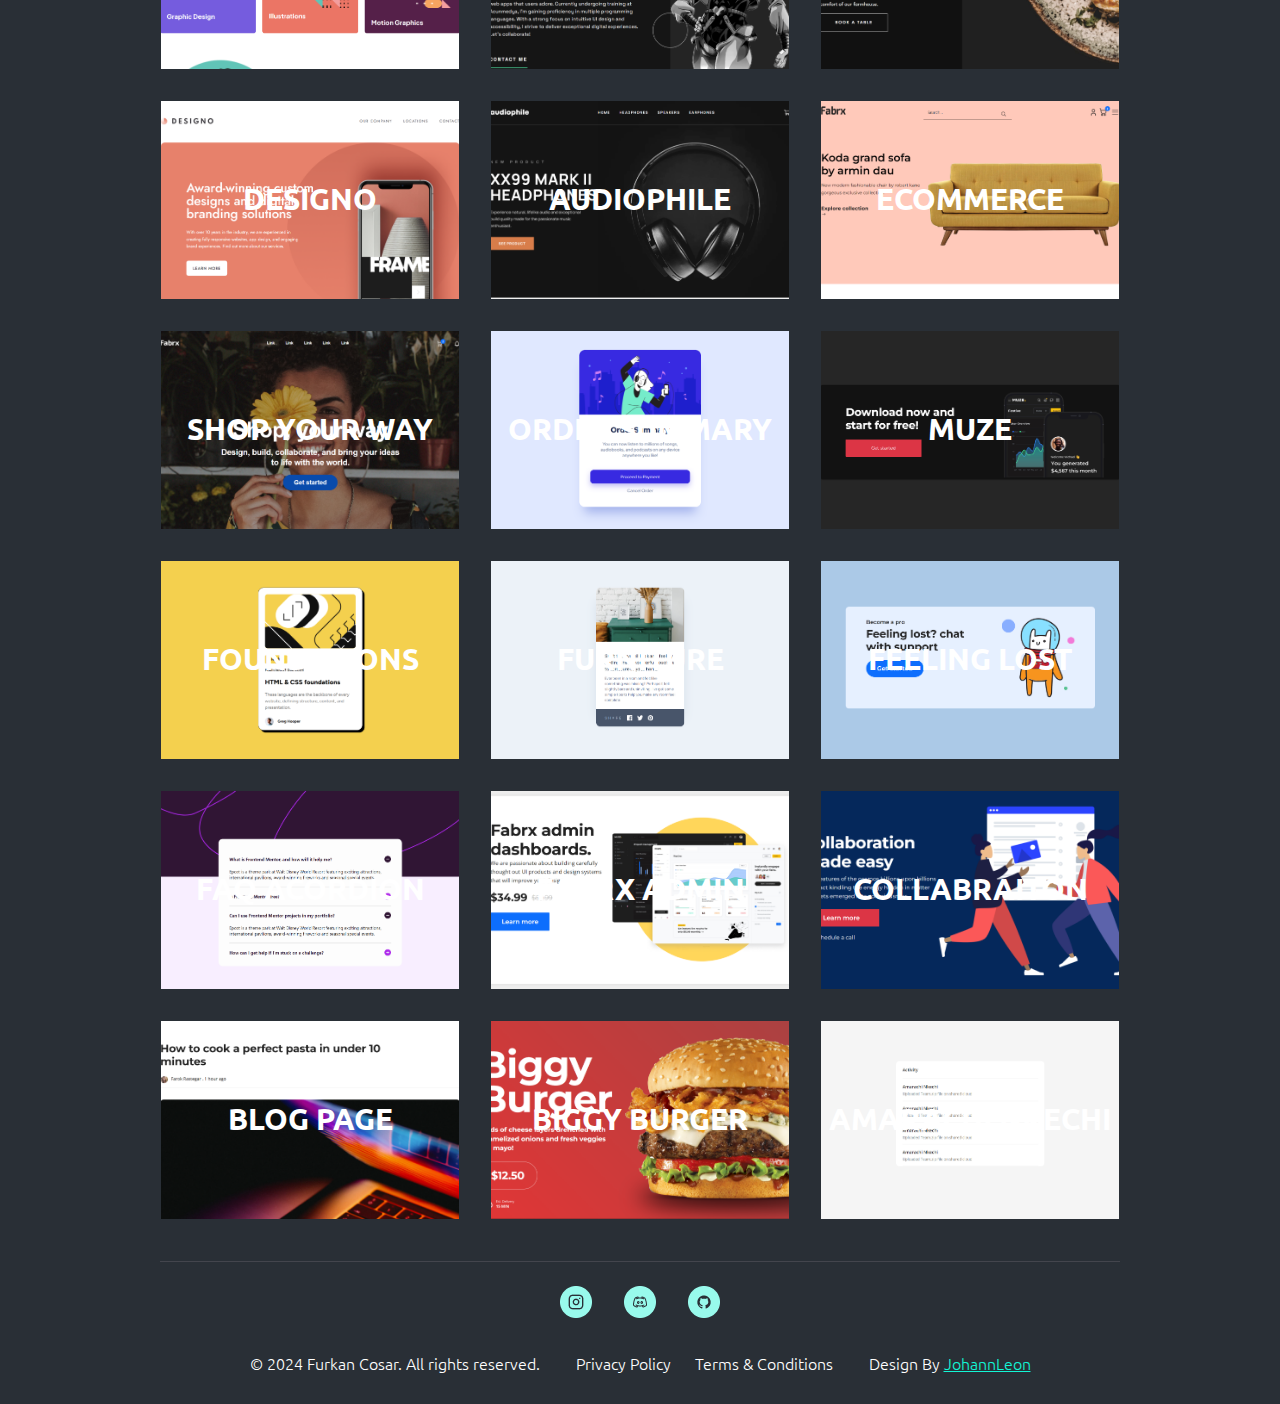
==== commit 60325828: "Gerekli Düzenlemeler" ====
--- a/assets/html/projects.html
+++ b/assets/html/projects.html
@@ -67,13 +67,6 @@
                 <p class="card-title">Age Calculator</p>
                 <div class="overlay"></div>
                 <div class="button"><a target="_blank" href="https://age-calculator-tan-three.vercel.app/">Go To Project</a></div>
-            </div>
-
-            <div class="project-item">
-                <img class="project-img" src="../img/Screenshots/todo-mobile.png" alt="" />
-                <p class="card-title">Todo List</p>
-                <div class="overlay"></div>
-                <div class="button"><a target="_blank" href="https://todo-mobile-mu.vercel.app/">Go To Project</a></div>
             </div>
 
             <div class="project-item">
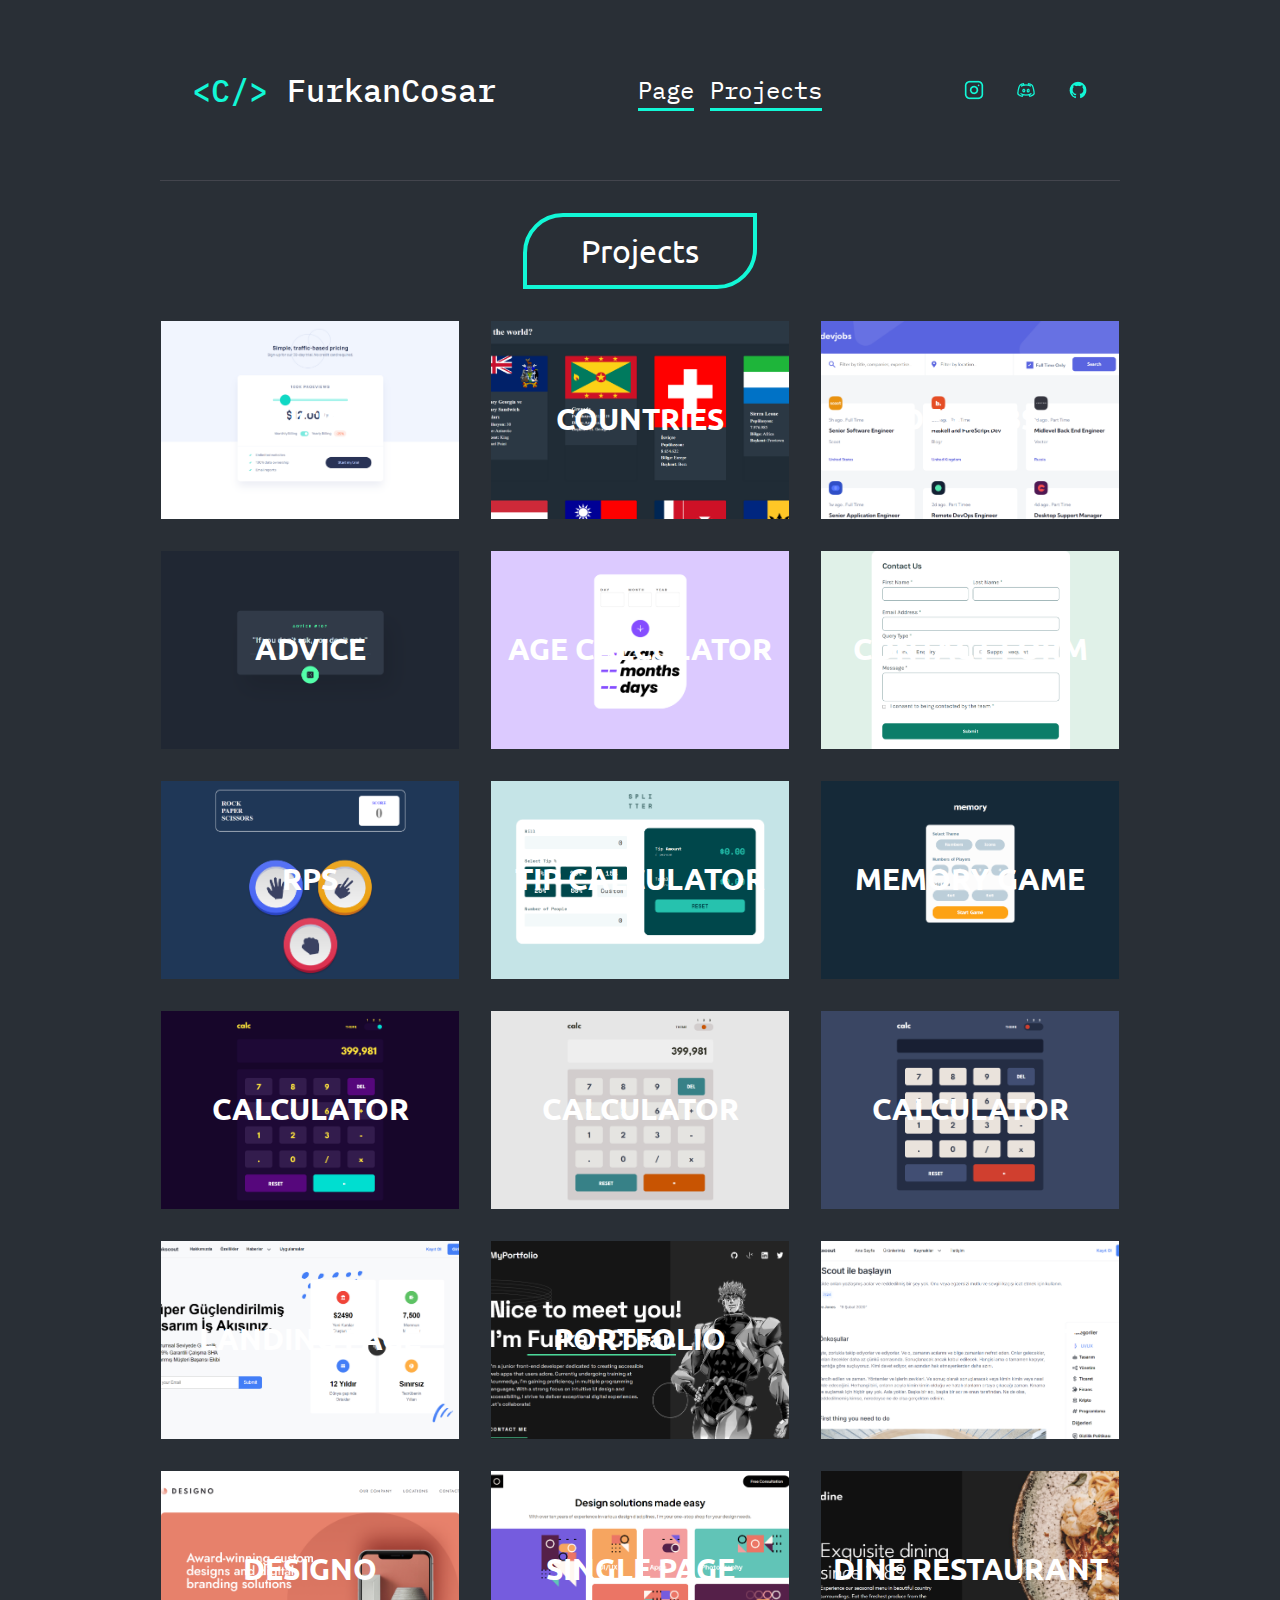
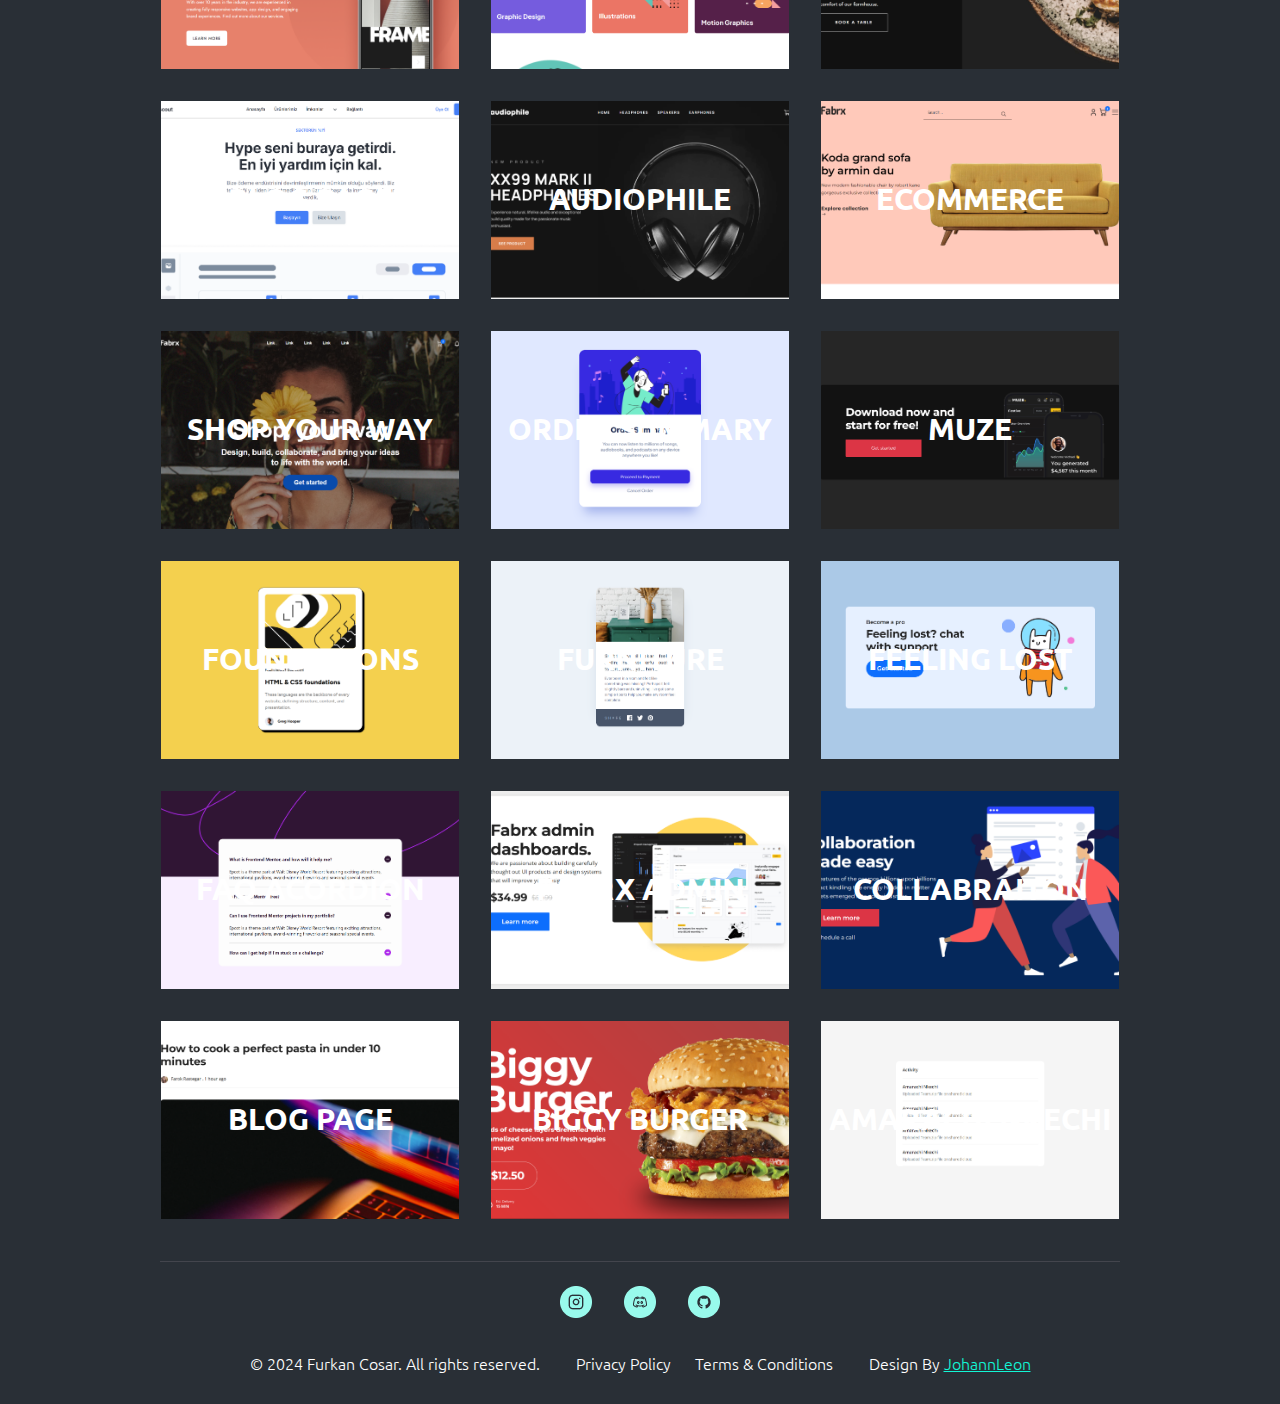
==== commit e4ce81b9: "projeler düzenlendi" ====
--- a/assets/html/projects.html
+++ b/assets/html/projects.html
@@ -96,7 +96,14 @@
                 <div class="overlay"></div>
                 <div class="button"><a target="_blank" href="https://memory-game-gray-five.vercel.app/">Go To Project</a></div>
             </div>
-
+            
+            <div class="project-item">
+                <img class="project-img" src="../img/Screenshots/calculator-purple.png" alt="" />
+                <p class="card-title">Calculator</p>
+                <div class="overlay"></div>
+                <div class="button"><a target="_blank" href="https://calculator-purple-peach.vercel.app/">Go To Project</a></div>
+            </div>
+            
             <div class="project-item">
                 <img class="project-img" src="../img/Screenshots/calculator-white.png" alt="" />
                 <p class="card-title">Calculator</p>
@@ -105,13 +112,6 @@
             </div>
 
             <div class="project-item">
-                <img class="project-img" src="../img/Screenshots/calculator-purple.png" alt="" />
-                <p class="card-title">Calculator</p>
-                <div class="overlay"></div>
-                <div class="button"><a target="_blank" href="https://calculator-purple-peach.vercel.app/">Go To Project</a></div>
-            </div>
-
-            <div class="project-item">
                 <img class="project-img" src="../img/Screenshots/calculator-blue.png" alt="" />
                 <p class="card-title">Calculator</p>
                 <div class="overlay"></div>
@@ -126,6 +126,13 @@
             </div>
 
             <div class="project-item">
+                <img class="project-img" src="../img/Screenshots/my-portfolio.png" alt="" />
+                <p class="card-title">Portfolio</p>
+                <div class="overlay"></div>
+                <div class="button"><a target="_blank" href="https://my-portfolio-amber-phi-72.vercel.app/">Go To Project</a></div>
+            </div>
+
+            <div class="project-item">
                 <img class="project-img" src="../img/Screenshots/help-support.png" alt="" />
                 <p class="card-title">Help Support</p>
                 <div class="overlay"></div>
@@ -133,38 +140,31 @@
             </div>
 
             <div class="project-item">
+                <img class="project-img" src="../img/Screenshots/designo.png" alt="" />
+                <p class="card-title">Designo</p>
+                <div class="overlay"></div>
+                <div class="button"><a target="_blank" href="https://designo-ashy.vercel.app/">Go To Project</a></div>
+            </div>
+
+            <div class="project-item">
+                <img class="project-img" src="../img/Screenshots/single-page-design.png" alt="" />
+                <p class="card-title">Single Page</p>
+                <div class="overlay"></div>
+                <div class="button"><a target="_blank" href="https://single-page-design-sigma.vercel.app/">Go To Project</a></div>
+            </div>
+
+            <div class="project-item">
+                <img class="project-img" src="../img/Screenshots/dine-restaurant.png" alt="" />
+                <p class="card-title">Dine Restaurant</p>
+                <div class="overlay"></div>
+                <div class="button"><a target="_blank" href="https://dine-restaurant-psi.vercel.app/">Go To Project</a></div>
+            </div>
+
+            <div class="project-item">
                 <img class="project-img" src="../img/Screenshots/blog-page-lookscout.png" alt="" />
                 <p class="card-title">Blog Page</p>
                 <div class="overlay"></div>
                 <div class="button"><a target="_blank" href="https://blog-page-lookscout.vercel.app/">Go To Project</a></div>
-            </div>
-
-            <div class="project-item">
-                <img class="project-img" src="../img/Screenshots/single-page-design.png" alt="" />
-                <p class="card-title">Single Page</p>
-                <div class="overlay"></div>
-                <div class="button"><a target="_blank" href="https://single-page-design-sigma.vercel.app/">Go To Project</a></div>
-            </div>
-
-            <div class="project-item">
-                <img class="project-img" src="../img/Screenshots/my-portfolio.png" alt="" />
-                <p class="card-title">Portfolio</p>
-                <div class="overlay"></div>
-                <div class="button"><a target="_blank" href="https://my-portfolio-amber-phi-72.vercel.app/">Go To Project</a></div>
-            </div>
-
-            <div class="project-item">
-                <img class="project-img" src="../img/Screenshots/dine-restaurant.png" alt="" />
-                <p class="card-title">Dine Restaurant</p>
-                <div class="overlay"></div>
-                <div class="button"><a target="_blank" href="https://dine-restaurant-psi.vercel.app/">Go To Project</a></div>
-            </div>
-
-            <div class="project-item">
-                <img class="project-img" src="../img/Screenshots/designo.png" alt="" />
-                <p class="card-title">Designo</p>
-                <div class="overlay"></div>
-                <div class="button"><a target="_blank" href="https://designo-ashy.vercel.app/">Go To Project</a></div>
             </div>
 
             <div class="project-item">
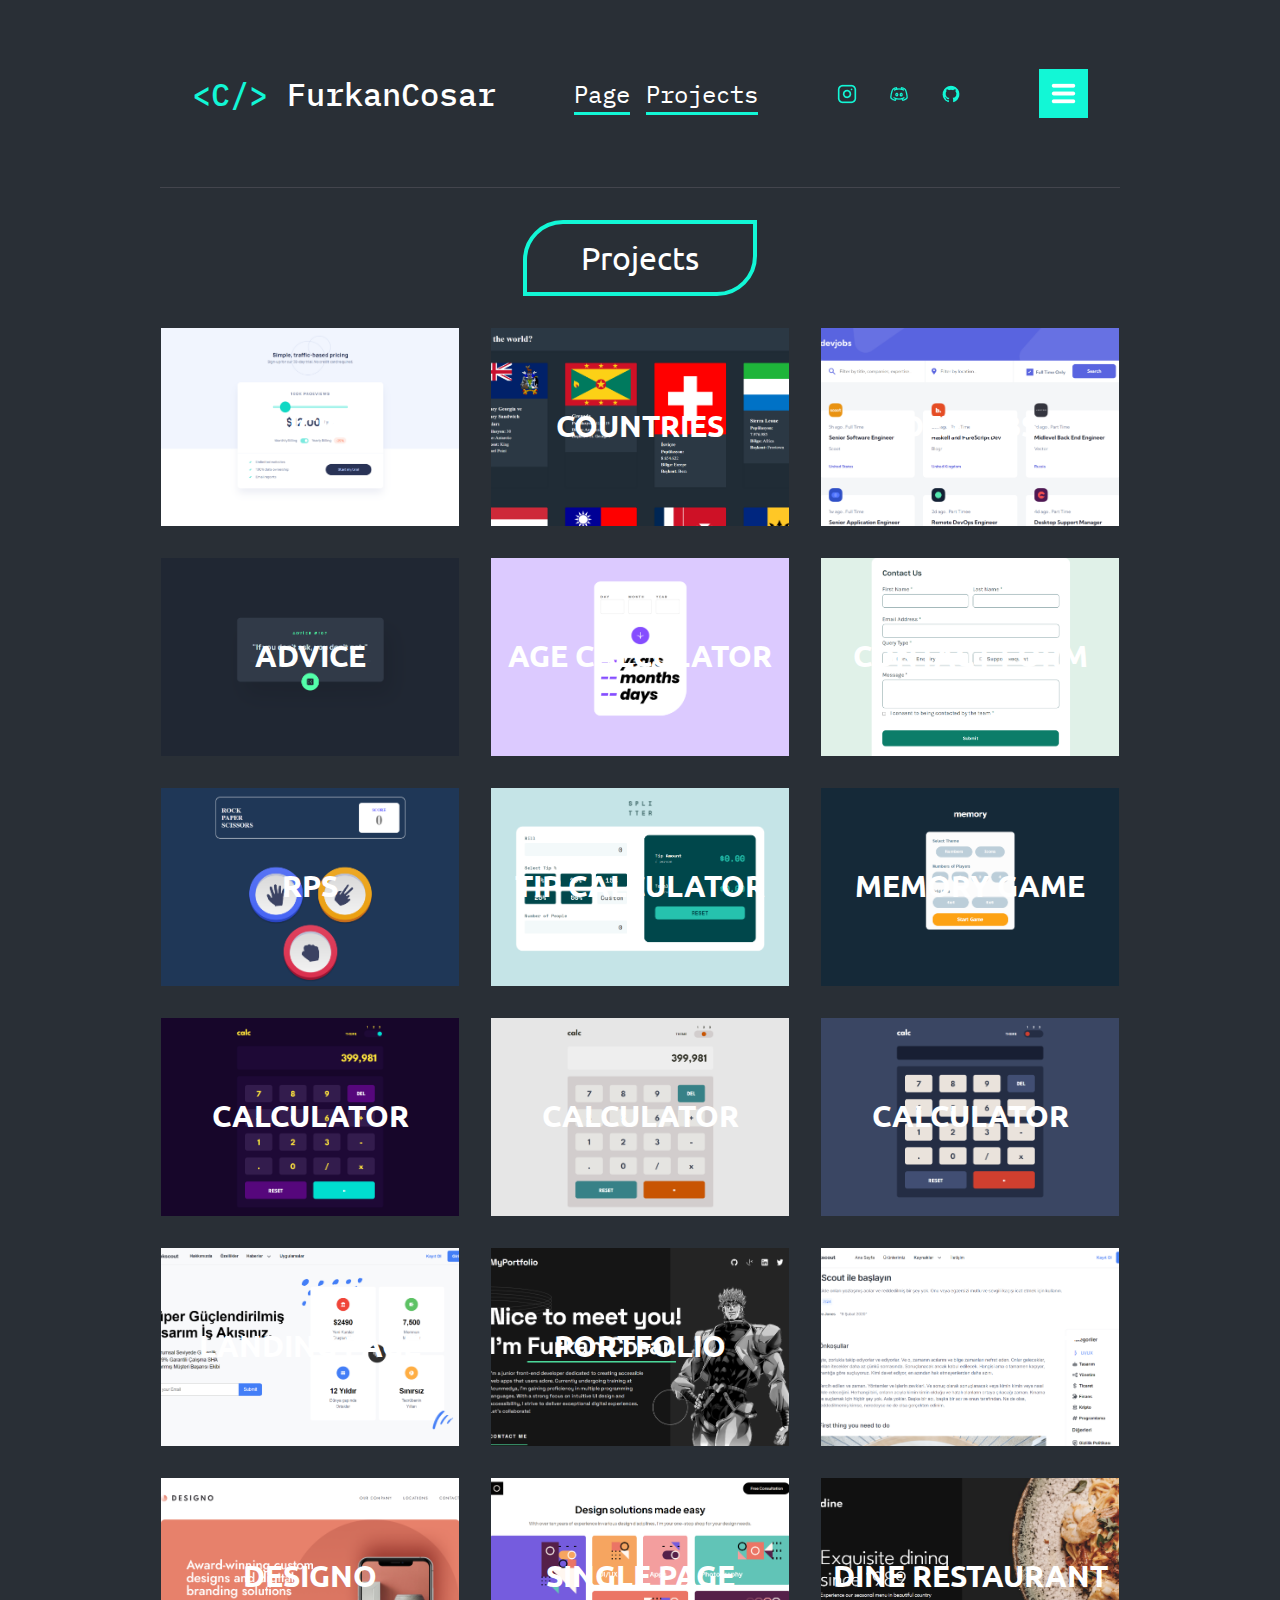
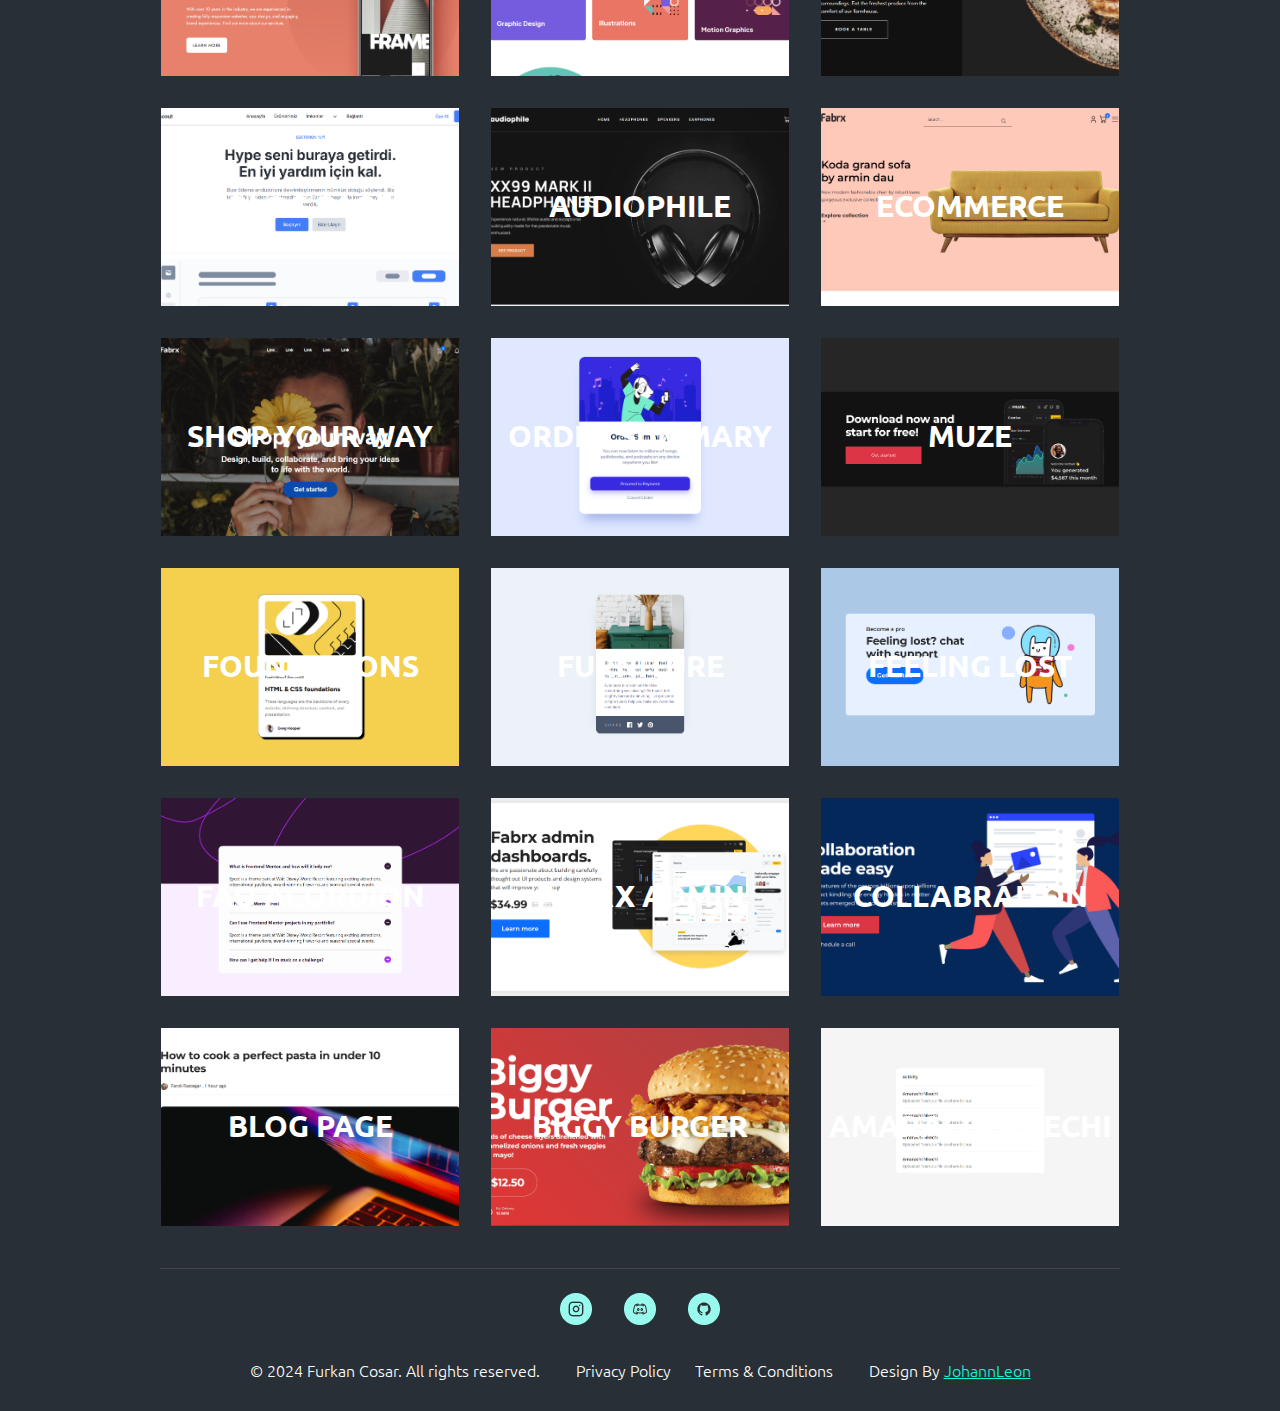
==== commit a26c66f8: "menu projects kısmına eklendi" ====
--- a/assets/html/projects.html
+++ b/assets/html/projects.html
@@ -3,7 +3,8 @@
 <head>
     <meta charset="UTF-8">
     <meta name="viewport" content="width=device-width, initial-scale=1.0">
-    <title>Document</title>
+    <title>My Portfolio Projects</title>
+    <link rel="icon" type="image/png" href="../img/page-favicon.png">
 
     <link rel="preconnect" href="https://fonts.googleapis.com">
     <link rel="preconnect" href="https://fonts.gstatic.com" crossorigin>
@@ -12,7 +13,7 @@
     <link rel="preconnect" href="https://fonts.gstatic.com" crossorigin>
     <link href="https://fonts.googleapis.com/css2?family=IBM+Plex+Mono:ital,wght@0,100;0,200;0,300;0,400;0,500;0,600;0,700;1,100;1,200;1,300;1,400;1,500;1,600;1,700&family=Ubuntu:ital,wght@0,300;0,400;0,500;0,700;1,300;1,400;1,500;1,700&display=swap" rel="stylesheet">
 
-    <link rel="stylesheet" href="../css/Portfolio_main.css">
+    <link rel="stylesheet" href="../css/Portfolio-main.css">
 </head>
 <body>
     <div class="container">  
@@ -29,9 +30,16 @@
                 <li><a target="_blank" href="http://discordapp.com/users/_luchhass"><img src="../img/icons/header-discord-logo.png" alt=""></a></li>
                 <li><a target="_blank" href="https://github.com/FurkanCosar00"><img src="../img/icons/header-github-logo.png" alt=""></a></li>
             </ul>
+
+            <div class="dropdown">
+                <button class="dropdown-button"><img src="../img/icons/dropdown-menu.png" alt=""></button>
+                <div class="dropdown-content">
+                    <a href="#projects">Projects</a>
+                </div>
+            </div>
         </div>
 
-        <div class="projects-section">
+        <div id="projects" class="projects-section">
             <h1>Projects</h1>
 
             <div class="project-item">
--- a/assets/css/Portfolio-main.css
+++ b/assets/css/Portfolio-main.css
@@ -0,0 +1,1321 @@
+/* CSS RESET */
+*, *::before, *::after {
+    box-sizing: border-box;
+}
+
+* {
+    margin: 0;
+}
+
+body {
+    line-height: 1.5;
+    -webkit-font-smoothing: antialiased;
+}
+
+img, picture, video, canvas, svg {
+    display: block;
+    max-width: 100%;
+}
+
+input, button, textarea, select {
+    font: inherit;
+}
+
+p, h1, h2, h3, h4, h5, h6 {
+    overflow-wrap: break-word;
+}
+
+ul {
+    list-style: none;
+    padding: 0px;
+}
+
+a {
+    text-decoration: none;
+}
+
+/* STYLE */
+body {
+    background-color: #292F36;
+}
+
+html {
+    scroll-behavior: smooth;
+}
+
+/* HEADER */
+.header {
+    width: 390px;
+    margin: 0 auto;
+    display: flex;
+    justify-content: space-between;
+    align-items: center;
+    padding: 24px;
+    border-bottom: 1px solid #43454D;
+}
+
+.header span {
+    color: #12F7D6;
+    font-size: 16px;
+    font-weight: 400;
+    line-height: 20px;
+    text-align: left;
+    font-family: "IBM Plex Mono", monospace;
+}
+
+.header h3 {
+    color: #FFFFFF;
+    font-size: 16px;
+    font-weight: 400;
+    line-height: 20px;
+    text-align: left;
+    font-family: "IBM Plex Mono", monospace;
+}
+
+.menu-sections {
+    display: flex;
+    gap: 8px;
+    list-style: none;
+}
+
+.menu-sections a {
+    color: #FFFFFF;
+    font-size: 16px;
+    font-weight: 400;
+    line-height: 20px;
+    text-align: left;
+    text-decoration: none;
+    font-family: "IBM Plex Mono", monospace;
+}
+
+.socials {
+    display: none;
+}
+
+.highlight {
+  display: inline-block;
+  color: #FFFFFF;
+  transition: color 250ms, text-shadow 250ms;
+  text-decoration: none;
+  position: relative;
+  z-index: 0;
+}
+
+.highlight::after {
+  position: absolute;
+  z-index: -1;
+  bottom: -5px;
+  left: 50%;
+  transform: translateX(-50%);
+  content: "";
+  width: 100%;
+  height: 3px;
+  background-color: #12F7D6;
+  transition: all 250ms;
+}
+
+ .highlight:hover {
+  color: white;
+  text-shadow: 0px 1px 0px black;
+}
+
+ .highlight:hover::after {
+  height: 120%;
+  width: 105%;
+}
+
+.dropdown {
+    position: relative;
+    display: inline-block;
+}
+
+.dropdown-button {
+    background-color: #12F7D6;
+    color: white;
+    padding: 7px;
+    border: none;
+    cursor: pointer;
+    font-size: 24px;
+    text-shadow: 0px 1px 0px black;
+    font-family: "IBM Plex Mono", monospace;
+}
+
+.dropdown-content {
+    position: absolute;
+    background-color: #f9f9f9;
+    min-width: 100px;
+    box-shadow: 0px 8px 16px 0px rgba(0,0,0,0.2);
+    z-index: 1;
+    opacity: 0;
+    right: 0;
+    visibility: hidden;
+    max-height: 0;
+    overflow: hidden;
+    transform: translateY(-20px) scaleY(0);
+    transform-origin: top;
+    transition: opacity 0.3s ease;
+    background-color: #f9f9f9;
+}
+
+.dropdown-content a {
+    color: #12F7D6;
+    text-shadow: 0px 1px 0px black;
+    padding: 12px 16px;
+    text-decoration: none;
+    display: block;
+    width: 110px;
+}
+
+.dropdown-content a:hover {
+    background-color: #f1f1f1;
+}
+
+.dropdown:hover .dropdown-content,
+.dropdown:focus-within .dropdown-content {
+    opacity: 1;
+    visibility: visible;
+    max-height: 500px; /* İçerik miktarına göre ayarlayabilirsiniz */
+    transform: translateY(0) scaleY(1);
+    background-color: #e0e0e0; /* Açıldığında değişen arka plan rengi */
+}
+
+.dropdown-button img {
+    width: 35px;
+}
+
+/* PAGE BANNER */
+.developer-title {
+    display: none;
+}
+
+.page-banner {
+    padding: 64px 0px 0px 0px;
+    width: 390px;
+    margin: 0 auto;
+    margin-bottom: 64px;
+}
+
+.cv-card {
+    width: 320px;
+    margin: 0 auto;
+    padding: 30px 24px;
+    gap: 32px;
+    border-radius: 160px 0px 160px 0px;
+    opacity: 0px;
+    border: 5px solid white;
+    margin-bottom: 64px;
+    box-shadow: -4px -4px 2px 0px #12F7D6;
+}
+
+.profile-picture {
+    margin: 0 auto;
+    margin-bottom: 16px;
+}
+
+.cv-card h2 {
+    color: #FFFFFF;
+    font-size: 32px;
+    font-weight: 500;
+    line-height: 42px;
+    text-align: center;
+    font-family: "IBM Plex Mono", monospace;
+}
+
+.cv-card p {
+    color: #FFFFFF;
+    font-size: 14px;
+    font-weight: 400;
+    line-height: 18px;
+    text-align: center;
+    font-family: "IBM Plex Mono", monospace;
+    margin-bottom: 32px;
+}
+
+.information-card li {
+    color: #FFFFFF;
+    font-size: 14px;
+    font-weight: 400;
+    line-height: 18px;
+    text-align: left;
+    display: flex;
+    align-items: start;
+    gap: 16px;
+    margin-bottom: 16px;
+    font-family: "IBM Plex Mono", monospace;
+}
+
+.information-card img {
+    padding-top: 1px;
+}
+
+.skills-card {
+    display: flex;
+    gap: 16px;
+}
+
+.skills-card li {
+    color: #292F36;
+    background-color: #12F7D6;
+    font-size: 14px;
+    font-weight: 400;
+    line-height: 18px;
+    text-align: left;
+    padding: 0px 8px;
+    border-radius: 24px;
+    font-family: "IBM Plex Mono", monospace;
+    margin-bottom: 32px;
+}
+
+.cv-button {
+    color: #292F36;
+    background-color: #FFFFFF;
+    font-size: 20px;
+    font-weight: 400;
+    line-height: 24px;
+    text-align: left;
+    padding: 16px 32px;
+    border: none;
+    border-radius: 32px;
+    font-family: "Ubuntu", sans-serif;
+}
+
+.cv-button a {
+    display: flex;
+    color: #292F36;
+    justify-content: space-between;
+}
+
+.quick-information {
+    width: 328px;
+    margin: 0 auto;
+}
+
+.quick-information span:nth-child(1), 
+.quick-information span:nth-child(3), 
+.quick-information span:nth-child(4), 
+.quick-information span:nth-child(6) {
+    color: #98FAEC;
+    font-size: 14px;
+    font-weight: 400;
+    line-height: 18px;
+    text-align: left;
+    font-family: "IBM Plex Mono", monospace;
+}
+
+.title {
+    margin-bottom: 32px;
+}
+
+.quick-information h1 {
+    color: #FFFFFF;
+    margin-left: 16px;
+    font-size: 32px;
+    font-weight: 400;
+    line-height: 36px;
+    text-align: left;
+    font-family: "Ubuntu", sans-serif; 
+}
+
+.quick-information span:nth-child(2) {
+    color: #12F7D6;
+    font-size: 32px;
+    font-weight: 400;
+    line-height: 36px;
+    text-align: left;
+    font-family: "Ubuntu", sans-serif; 
+}
+
+.quick-information p {
+    color: #FFFFFF;
+    font-size: 16px;
+    font-weight: 400;
+    line-height: 20px;
+    text-align: left;
+    width: 280px;
+    margin-left: 24px;
+    font-family: "IBM Plex Mono", monospace;
+}
+
+.explanation {
+    margin-bottom: 16px;
+}
+
+.lets-talk {
+    width: 328px; 
+    margin: 0 auto;
+}
+
+.lets-talk h1 {
+    color: #12F7D6;
+    font-size: 32px;
+    font-weight: 500;
+    line-height: 42px;
+    text-align: left;
+    width: 272px;
+    margin: 0 auto;
+    margin-bottom: 64px;
+    display: flex;
+    gap: 16px;
+    align-items: start;
+    font-family: "IBM Plex Mono", monospace;
+}
+
+.lets-talk-box {
+    background-color: #1A1E23;
+    width: 215px;
+    margin: 0 auto;
+    padding: 48px 32px 48px 32px;
+    gap: 48px;
+    border-radius: 80px;
+    box-shadow: 2px 2px 4px 0px #00000040;
+    display: flex;
+    flex-direction: column;
+    gap: 59px;
+
+}
+
+.box-item {
+    display: flex;
+    align-items: center;
+    gap: 16px;
+}
+
+.box-item p:nth-child(2) {
+    color: #FFFFFF;
+    font-size: 16px;
+    font-weight: 400;
+    line-height: 20px;
+    text-align: left;
+    font-family: "IBM Plex Mono", monospace;
+}
+
+.box-item p:nth-child(1) {
+    color: #12F7D6;
+    font-size: 48px;
+    font-weight: 500;
+    line-height: 62px;
+    text-align: left;
+    font-family: "IBM Plex Mono", monospace;
+}
+
+.slide:hover,
+.slide:focus {
+  box-shadow: inset 13em 0 0 0 var(--hover);
+}
+
+.slide {
+  --hover:  #12F7D6;
+}
+
+.cv-button {
+  color: var(--color);
+  transition: 0.55s;
+}
+
+.cv-button:hover, .cv-button:focus {
+  border-color: var(--hover);
+}
+
+/* ABOUT ME */
+.about-me {
+    background-image: url(../img/backgrounds/about_me_background.png);
+    padding-top: 64px;
+    padding-bottom: 64px;
+}
+
+.about-me h1 {
+    color: #FFFFFF;
+    background-color: #292F36;
+    font-size: 32px;
+    font-weight: 400;
+    line-height: 36px;
+    text-align: center;
+    margin: 0 auto;
+    width: 234px;
+    padding: 16px 40px 16px 40px;
+    border-radius: 40px 0px 40px 0px;
+    border: 4px solid #12F7D6;
+    opacity: 0px;
+    margin-bottom: 32px;
+    font-family: "Ubuntu", sans-serif; 
+}
+
+.about-me-box {
+    background-color: #292F36;
+    width: 344px;
+    margin: 0 auto;
+    padding: 24px;
+    gap: 16px;
+    border-radius: 40px;
+    opacity: 0px;
+}
+
+.deneme {
+    color: #98FAEC;
+    font-size: 14px;
+    font-weight: 400;
+    line-height: 18px;
+    text-align: left;
+    font-family: "IBM Plex Mono", monospace;
+}
+
+.about-me-box h2 {
+    color: #12F7D6;
+    font-size: 32px;
+    font-weight: 500;
+    line-height: 42px;
+    text-align: left;
+    font-family: "IBM Plex Mono", monospace;
+}
+
+.about-me-box p {
+    color: #FFFFFF;
+    font-size: 16px;
+    font-weight: 400;
+    line-height: 20px;
+    text-align: left;
+    font-family: "IBM Plex Mono", monospace;
+}
+
+.about-me-box p span {
+    color: #12F7D6;
+    font-size: 16px;
+    font-weight: 400;
+    line-height: 20px;
+    text-align: left;
+    font-family: "IBM Plex Mono", monospace;
+}
+
+/* SKİLLS */
+.skills {
+    background-image: url(../img/backgrounds/Skills.png);
+    padding: 64px 0px;
+}
+
+.skills-boxes {
+    margin-bottom: 90px;
+}
+
+.skills h1 {
+    color: #12F7D6;
+    width: 148px;
+    padding-bottom: 15px;
+    border-bottom: 2px solid #12F7D6;
+    font-size: 64px;
+    font-weight: 400;
+    line-height: 72px;
+    text-align: left;
+    font-family: "Ubuntu", sans-serif; 
+    margin: 0 auto;
+    margin-bottom: 16px;
+}
+
+.skill-text {
+    color: #FFFFFF;
+    width: 342px;
+    height: 40px;
+    font-size: 16px;
+    font-weight: 400;
+    line-height: 20px;
+    text-align: center;
+    margin: 0 auto;
+    margin-bottom: 64px;
+    font-family: "IBM Plex Mono", monospace;
+}
+
+.development-box {
+    text-align: center;
+    background-color: #98FAEC;
+    width: 298px;
+    height: 132px;
+    margin: 0 auto;
+    padding: 16px 24px;
+    border-radius: 8px;
+    margin-bottom: 32px;
+    border-left: 10px solid #0C73B8;
+}
+
+.development-box img {
+    width: 32px;
+    margin: 0 auto;
+    margin-bottom: 8px;
+}
+
+.development-box h3 {
+    color: #292F36;
+    font-size: 24px;
+    font-weight: 400;
+    line-height: 32px;
+    text-align: center;
+    font-family: "IBM Plex Mono", monospace;
+    margin-bottom: 8px;
+}
+
+.development-box p {
+    color: #43454D;
+    width: auto;
+    font-size: 16px;
+    font-weight: 400;
+    line-height: 20px;
+    text-align: center;
+    font-family: "IBM Plex Mono", monospace;
+}
+
+.frontend-balls {
+    width: 288px;
+    height: 388px;
+    gap: 32px 64px;
+    margin: 0 auto;
+    display: flex;
+    flex-wrap: wrap;
+}
+
+.ball {
+    width: 112px;
+    height: 178px;
+    text-align: center;
+    display: flex;
+    flex-direction: column;
+    gap: 24px;
+}
+
+.ball:nth-child(1) p {
+    color: #E54F26;
+    font-size: 32px;
+    font-weight: 500;
+    line-height: 42px;
+    text-align: center;
+    font-family: "IBM Plex Mono", monospace;
+}
+
+.ball:nth-child(2) p {
+    color: #0C73B8;
+    font-size: 32px;
+    font-weight: 500;
+    line-height: 42px;
+    text-align: center;
+    font-family: "IBM Plex Mono", monospace;
+}
+
+.ball:nth-child(3) p {
+    color: #E7A020;
+    font-size: 32px;
+    font-weight: 500;
+    line-height: 42px;
+    text-align: center;
+    font-family: "IBM Plex Mono", monospace;
+}
+
+.ball:nth-child(4) p {
+    color: #28A9E0;
+    font-size: 32px;
+    font-weight: 500;
+    line-height: 42px;
+    text-align: center;
+    font-family: "IBM Plex Mono", monospace;
+}
+
+.ball:nth-child(1) img:hover {
+    box-shadow: 0px 0px 70px #E54F26;
+    border-radius: 50%;
+    transition: box-shadow 0.3s ease;
+}
+
+.ball:nth-child(2) img:hover {
+    box-shadow: 0px 0px 50px #0C73B8;
+    border-radius: 50%;
+    transition: box-shadow 0.3s ease;
+}
+
+.ball:nth-child(3) img:hover {
+    box-shadow: 0px 0px 50px #E7A020;
+    border-radius: 50%;
+    transition: box-shadow 0.3s ease;
+}
+
+.ball:nth-child(4) img:hover {
+    box-shadow: 0px 0px 50px #28A9E0;
+    border-radius: 50%;
+    transition: box-shadow 0.3s ease;
+}
+
+/* WORKS */
+.works {
+    padding: 64px 0px;
+    background-image: url(../img/backgrounds/Works_background.png);
+}
+
+.works h1 {
+    color: #12F7D6;
+    width: 183px;
+    padding-bottom: 15px;
+    font-size: 64px;
+    font-weight: 400;
+    line-height: 72px;
+    text-align: left;
+    margin: 0 auto;
+    margin-bottom: 16px;
+    font-family: "Ubuntu", sans-serif; 
+}
+
+.works p {
+    color: #FFFFFF;
+    font-size: 16px;
+    font-weight: 400;
+    line-height: 20px;
+    text-align: center;
+    width: 342px;
+    margin: 0 auto;
+    margin-bottom: 64px;
+    font-family: "IBM Plex Mono", monospace;
+}
+
+.works img {
+    margin: 0 auto;
+    width: 350px;
+}
+
+.works-link {
+    width: 350px;
+    position: relative;
+    margin: 0 auto;
+}
+
+.works a {
+    position: absolute;
+    top: 25px;
+    right: 50px;
+    display: flex;
+    align-items: center;
+    gap: 5px;
+    color: #12F7D6;
+    font-size: 16px;
+    font-weight: 400;
+    line-height: 20px;
+    text-align: left;
+    font-family: "IBM Plex Mono", monospace;
+}
+
+.works a img {
+    margin: 0;
+    display: none;
+}
+
+/* CONTACT US */
+.contact-us {
+    width: 342px;
+    margin: 0 auto;
+    padding: 64px 0px;
+    border-bottom: 1px solid #43454D;
+}
+
+.contact-us h1:nth-child(1) {
+    color: #12F7D6;
+    font-size: 64px;
+    font-weight: 400;
+    line-height: 72px;
+    text-align: center;
+    width: 228px;
+    margin: 0 auto;
+    padding-bottom: 16px;
+    margin-bottom: 16px;
+    border-bottom: 3px solid #12F7D6;
+    font-family: "Ubuntu", sans-serif;
+}
+
+.contact-us p {
+    color: #FFFFFF;
+    font-size: 16px;
+    font-weight: 400;
+    line-height: 20px;
+    text-align: center;
+    width: 342px;
+    margin-bottom: 64px;
+    font-family: "IBM Plex Mono", monospace;
+}
+
+.contact-us h2 {
+    color: #12F7D6;
+    font-size: 24px;
+    font-weight: 400;
+    line-height: 32px;
+    text-align: center;
+    padding: 16px 40px;
+    border-radius: 32px 0px 32px 0px;
+    border: 3px solid #12F7D6;
+    margin-bottom: 64px;
+    font-family: "IBM Plex Mono", monospace;
+}
+
+.form-group {
+    width: 342px;
+    margin: 0 auto;
+    justify-content: center;
+    display: flex;
+    flex-wrap: wrap;
+    gap: 24px;
+}
+
+label {
+    color: #12F7D6;
+    font-size: 16px;
+    font-weight: 300;
+    line-height: 18px;
+    text-align: left;
+    margin-bottom: 24px;
+    font-family: "Ubuntu", sans-serif;
+}
+
+.form {
+    display: flex;
+    flex-direction: column;
+    margin-bottom: 64px;
+}
+
+.form-group input {
+    width: 294px;
+}
+
+.short input {
+    width: 135px;
+}
+
+.form-group input {
+    background-color: transparent;
+    border: none;
+    padding-bottom: 8px;
+    border-bottom: 1px solid #12F7D6;
+}
+
+.form-group input::placeholder {
+    color: #FFFFFF;
+    font-size: 16px;
+    font-weight: 300;
+    line-height: 18px;
+    text-align: left;
+    font-family: "Ubuntu", sans-serif;
+}
+
+.form-group button {
+    color: #292F36;
+    background-color: #12F7D6;
+    border: none;
+    padding: 16px 32px;
+    display: flex;
+    gap: 16px;
+    border-radius: 32px;
+    font-size: 20px;
+    font-weight: 400;
+    line-height: 24px;
+    text-align: left;
+    font-family: "Ubuntu", sans-serif;
+}
+
+/* FOOTER */
+.footer {
+    display: flex;
+    flex-direction: column;
+    flex-wrap: wrap;
+    gap: 24px 0px;
+    margin-bottom: 32px;
+    text-align: center;
+}
+
+.footer ul {
+    margin: 0px auto;
+    margin-top: 24px;
+    padding: 0px 100px;
+    display: flex;
+    gap: 32px;
+}
+
+.footer p {
+    color: #FFFFFF;
+    width: auto;
+    margin:  0 auto;
+    font-size: 16px;
+    font-weight: 300;
+    line-height: 18px;
+    text-align: left;
+    font-family: "Ubuntu", sans-serif; 
+}
+
+.footer span {
+    color: #12F7D6;
+    font-size: 16px;
+    font-weight: 300;
+    line-height: 18.38px;
+    text-align: center;
+    text-decoration: underline;
+    font-family: "Ubuntu", sans-serif;
+}
+
+@media( width >= 768px) {
+    /* HEADER */
+    .header {
+        width: 768px;
+        padding: 24px 32px;
+        align-items: center;
+    }
+
+    .header h3 {
+        font-size: 24px;
+        font-weight: 400;
+        line-height: 32px;
+    }
+
+    .header h3 span {
+        font-size: 24px;
+        font-weight: 400;
+        line-height: 32px;
+        text-align: left;
+    }
+
+    .menu-sections li a {
+        font-size: 16px;
+        font-weight: 400;
+        line-height: 20px;
+        text-align: left;
+
+    }
+
+    .socials {
+        display: flex;
+        gap: 32px;
+    }
+
+    .dropdown {
+        display: inline-block;
+    }
+
+    .menu-sections {
+        gap: 16px;
+    }
+
+    .dropdown-content a {
+        width: 140px;
+    }
+
+    /* PAGE BANNER */
+    .page-banner {
+        width: 768px;
+    }
+
+    .title h1 {
+        font-size: 64px;
+        font-weight: 400;
+        line-height: 72px;
+        text-align: left;
+    }
+
+    .quick-information span:nth-child(2) {
+        font-size: 64px;
+        font-weight: 400;
+        line-height: 72px;
+        text-align: left;
+    }
+
+    .quick-information {
+        width: 648px;
+    }
+
+    .explanation {
+        width: 648px;
+    }
+
+    .explanation p {
+        font-size: 16px;
+        font-weight: 400;
+        line-height: 20px;
+        text-align: left;
+        width: 600px;
+    }
+
+    .lets-talk {
+        width: 648px;
+    }
+
+    .lets-talk h1 {
+        width: 624px;
+        margin-left: 24px;
+        font-size: 32px;
+        font-weight: 500;
+        line-height: 42px;
+        text-align: left;
+    }
+
+    /* ABOUT ME */
+    .about-me h1 {
+        width: 375px;
+        height: 104px;
+        padding: 16px 40px;
+        gap: 0px;
+        border-radius: 40px 0px 40px 0px;
+        font-size: 64px;
+        font-weight: 400;
+        line-height: 72px;
+        text-align: left;
+    }
+
+    .about-me-box {
+        width: 620px;
+    }
+
+    .about-me-box h2 {
+        font-size: 32px;
+        font-weight: 500;
+        line-height: 42px;
+        text-align: left;
+        margin-bottom: 12px;
+    }
+
+    .about-me-box p {
+        font-size: 16px;
+        font-weight: 400;
+        line-height: 20px;
+        text-align: left;
+    }
+
+    /* SKİLLS */
+    .skill-text {
+        width: 680px;
+    }
+
+    .skills-boxes {
+        width: 628px;
+        margin: 0 auto;
+        display: flex;
+        justify-content: space-between;
+        margin-bottom: 90px;
+    }
+
+    .development-box {
+        margin-bottom: 0px;
+    }
+
+    .frontend-balls {
+        width: 384px;
+        height: 452px;
+        justify-content: space-between;
+    }
+
+    .ball {
+        width: 144px;
+        height: 210px;
+        gap: 24px;
+        opacity: 0px;
+    }
+
+    .ball img {
+        width: 144px;
+    }
+
+    /* WORKS */
+    .works p {
+        width: 640px;
+    }
+
+    .works-link {
+        width: 480px;
+    }
+
+    .works img {
+        width: 4800px;
+    }
+
+    .works a {
+        font-size: 22px;
+        font-weight: 400;
+        line-height: 32px;
+        text-align: left;
+        top: 30px;
+        right: 70px;
+    }
+    /* CONTACT US */
+    .contact-us {
+        width: 720px;
+    }
+
+    .contact-us p {
+        width: 720px;
+    }
+
+    .contact-us h2 {
+        width: 357px;
+        margin: 0 auto;
+        margin-bottom: 64px;
+    }
+
+    .form-group {
+        width: 720px;
+        gap: 64px;
+    }
+
+    .form {
+        margin-bottom: 0;
+    }
+
+    .form input {
+        width: 592px;
+    }
+
+    .short input {
+        width: 264px;
+    }
+    /* FOOTER */
+    .footer {
+        width: 768px;
+        margin: 0 auto;
+        margin-bottom: 32px;
+    }
+}
+
+@media (width >= 1280px) {
+    /* HEADER */
+    .header {
+        width: 960px;
+        padding: 69px 32px;
+    }
+
+    .header h3 {
+        font-size: 32px;
+        font-weight: 500;
+        line-height: 42px;
+        text-align: left;
+    }
+
+    .menu-sections li a{
+        font-size: 24px;
+        font-weight: 400;
+        line-height: 32px;
+        text-align: left;
+    }
+
+    .header h3 span {
+        font-size: 32px;
+        font-weight: 500;
+        line-height: 42px;
+        text-align: left;
+    }
+
+    .dropdown {
+        display: inline-block;
+    }
+
+    .dropdown-content a {
+        width: 160px;
+    }
+    
+    /* PAGE BANNER */
+    .page-banner {
+        width: 960px;
+        display: flex;
+        flex-wrap: wrap;
+        justify-content: space-between;
+    }
+
+    .title h1 {
+        font-size: 64px;
+        font-weight: 400;
+        line-height: 72px;
+        text-align: left;
+    }
+
+    .cv-card {
+        margin: 0px 320px;
+        margin-bottom: 64px;
+    }
+
+    .quick-information {
+        margin: 0px;
+    }
+
+    .lets-talk {
+        width: auto;
+        margin: 0px;
+    }
+
+    .lets-talk-box {
+        margin: 0px;
+    }
+
+    .lets-talk h1 {
+        width: 250px;
+        margin: 0;
+        margin-bottom: 32px;
+    }
+
+    .developer-title {
+        color: #98FAEC;
+        width: 538px;
+        margin: 0 auto;
+        display: flex;
+        font-size: 117px;
+        font-weight: 400;
+        line-height: 134px;
+        text-align: left;
+        margin-bottom: 64px;
+        font-family: "Ubuntu", sans-serif;
+    }
+
+    /* ABOUT ME */
+    .about-me-box {
+        width: 880px;
+    }
+
+    .about-me-box p {
+        font-size: 16px;
+        font-weight: 400;
+        line-height: 20px;
+        text-align: left;
+    }
+
+    .frontend-balls {
+        width: 980px;
+        height: 210px;
+    }
+
+    .footer {
+        width: 1024px;
+        flex-direction: row;
+        flex-wrap: wrap;
+        gap: 36px;
+        justify-content: center;
+    }
+
+    .footer ul {
+        padding: 0px;
+        margin: 0px 432px;
+        margin-top: 24px;
+    }
+
+    .footer p {
+        margin: 0px;
+    }
+}
+
+
+.projects-section h1 {
+    color: #FFFFFF;
+    background-color: #292F36;
+    font-size: 32px;
+    font-weight: 400;
+    line-height: 36px;
+    text-align: center;
+    margin: 0 auto;
+    width: 234px;
+    padding: 16px 40px 16px 40px;
+    border-radius: 40px 0px 40px 0px;
+    border: 4px solid #12F7D6;
+    opacity: 0px;
+    font-family: "Ubuntu", sans-serif; 
+}
+
+.projects-section {
+    display: flex;
+    gap: 32px;
+    padding-top: 32px;
+    flex-wrap: wrap;
+    width: 300px;
+    margin: 0 auto;
+    justify-content: center;
+    padding-bottom: 42px;
+    border-bottom: 1px solid #43454D;
+}
+
+.project-item {
+    position: relative;
+    width: 298px;
+}
+  
+.overlay {
+    position: absolute;
+    top: 0;
+    left: 0;
+    width: 100%;
+    height: 100%;
+    background: rgba(0, 0, 0, 0);
+    transition: background 0.5s ease;
+}
+  
+.project-item:hover .overlay {
+    display: block;
+    background: rgba(0, 0, 0, 0.3);
+}
+  
+.project-img {
+    width: 298px;
+    height: 198px;
+    object-fit: cover;
+    left: 0;
+}
+  
+.card-title {
+    position: absolute;
+    width: 298px;
+    left: 0;
+    top: 75px;
+    font-weight: 700;
+    font-size: 30px;
+    text-align: center;
+    text-transform: uppercase;
+    color: white;
+    z-index: 1;
+    transition: top 0.5s ease;
+    font-family: "Ubuntu", sans-serif; 
+}
+  
+.project-item:hover .card-title {
+    top: 35px;
+}
+  
+.button {
+    position: absolute;
+    width: 298px;
+    left: 0;
+    top: 90px;
+    text-align: center;
+    opacity: 0;
+    transition: opacity 0.35s ease;
+}
+  
+.button a {
+    width: 200px;
+    padding: 12px 48px;
+    text-align: center;
+    color: white;
+    border: solid 2px white;
+    z-index: 1;
+    border-radius: 24px 0px 24px 0px;
+    font-family: "IBM Plex Mono", monospace;
+}
+  
+.project-item:hover .button {
+    opacity: 1;
+}
+  
+@media( width >= 768px) {
+    .projects-section h1 {
+        margin: 0px 233px;
+    }
+
+    .projects-section {
+        display: flex;
+        gap: 32px;
+        padding-top: 32px;
+        flex-wrap: wrap;
+        width: 700px;
+        margin: 0 auto;
+    }
+}
+
+@media (width >= 1280px) {
+    .projects-section {
+        display: flex;
+        gap: 32px;
+        padding-top: 32px;
+        flex-wrap: wrap;
+        width: 960px;
+        margin: 0 auto;
+    }
+}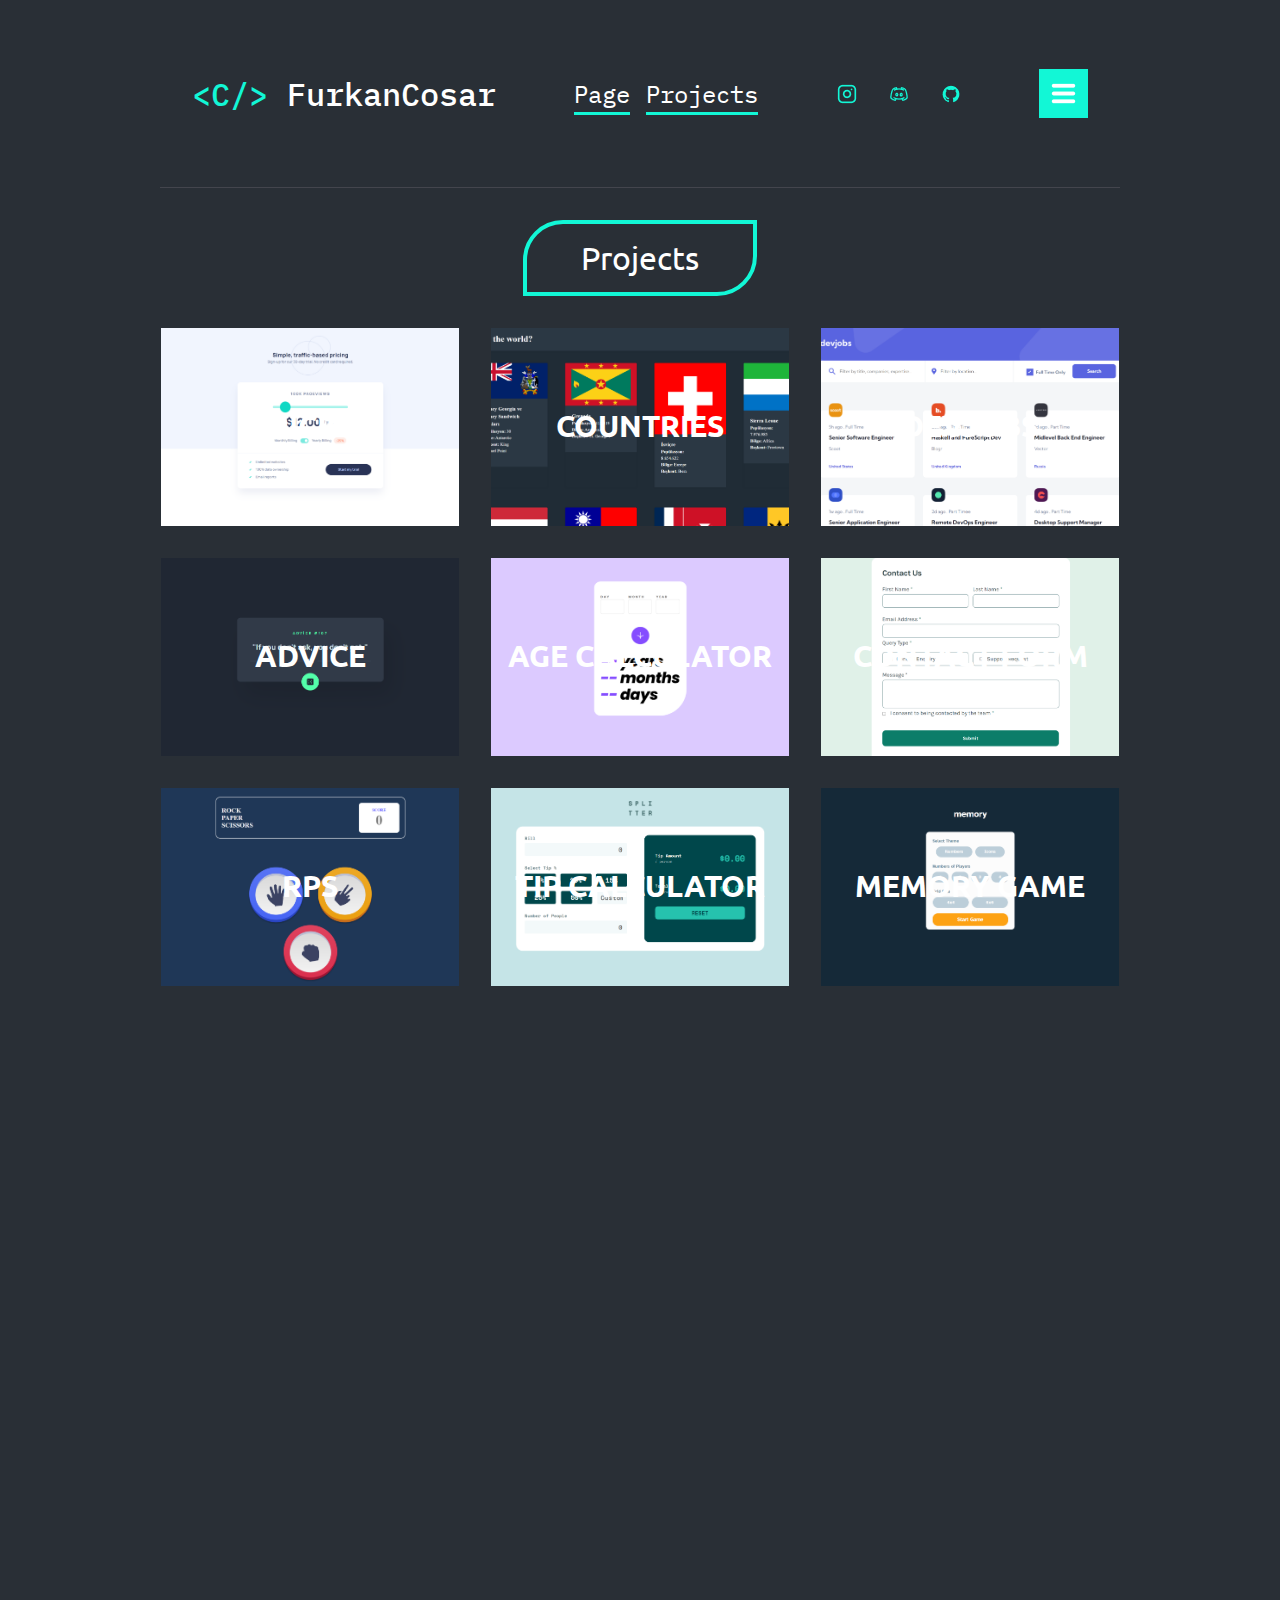
==== commit 7854a286: "page style" ====
--- a/assets/html/projects.html
+++ b/assets/html/projects.html
@@ -14,10 +14,11 @@
     <link href="https://fonts.googleapis.com/css2?family=IBM+Plex+Mono:ital,wght@0,100;0,200;0,300;0,400;0,500;0,600;0,700;1,100;1,200;1,300;1,400;1,500;1,600;1,700&family=Ubuntu:ital,wght@0,300;0,400;0,500;0,700;1,300;1,400;1,500;1,700&display=swap" rel="stylesheet">
 
     <link rel="stylesheet" href="../css/Portfolio-main.css">
+    <script src="../js/portfolio.js" defer></script>
 </head>
 <body>
     <div class="container">  
-        <div class="header">
+        <div class="header box">
             <h3><span>&lt;C/&gt; </span>FurkanCosar</h3>
 
             <ul class="menu-sections">
@@ -40,233 +41,233 @@
         </div>
 
         <div id="projects" class="projects-section">
-            <h1>Projects</h1>
-
-            <div class="project-item">
+            <h1 class="box">Projects</h1>
+
+            <div class="project-item box">
                 <img class="project-img" src="../img/Screenshots/pricing-system.png" alt="" />
                 <p class="card-title">Pricing</p>
                 <div class="overlay"></div>
                 <div class="button"><a target="_blank" href="https://pricing-system-gamma.vercel.app/">Go To Project</a></div>
             </div>
 
-            <div class="project-item">
+            <div class="project-item box">
                 <img class="project-img" src="../img/Screenshots/rest-countries.png" alt="" />
                 <p class="card-title">Countries</p>
                 <div class="overlay"></div>
                 <div class="button"><a target="_blank" href="https://rest-countries-with-dark-mode.vercel.app/">Go To Project</a></div>
             </div>
 
-            <div class="project-item">
+            <div class="project-item box">
                 <img class="project-img" src="../img/Screenshots/devjobs.png" alt="" />
                 <p class="card-title">Devjobs</p>
                 <div class="overlay"></div>
                 <div class="button"><a target="_blank" href="https://devjobs-beryl.vercel.app/">Go To Project</a></div>
             </div>
 
-            <div class="project-item">
+            <div class="project-item box">
                 <img class="project-img" src="../img/Screenshots/advice-generator.png" alt="" />
                 <p class="card-title">Advice</p>
                 <div class="overlay"></div>
                 <div class="button"><a target="_blank" href="https://advice-generator-two-rho.vercel.app/">Go To Project</a></div>
             </div>
 
-            <div class="project-item">
+            <div class="project-item box">
                 <img class="project-img" src="../img/Screenshots/age-calculator.png" alt="" />
                 <p class="card-title">Age Calculator</p>
                 <div class="overlay"></div>
                 <div class="button"><a target="_blank" href="https://age-calculator-tan-three.vercel.app/">Go To Project</a></div>
             </div>
 
-            <div class="project-item">
+            <div class="project-item box">
                 <img class="project-img" src="../img/Screenshots/contact-form.png" alt="" />
                 <p class="card-title">Contact Form</p>
                 <div class="overlay"></div>
                 <div class="button"><a target="_blank" href="https://contact-form-eta-two.vercel.app/">Go To Project</a></div>
             </div>
 
-            <div class="project-item">
+            <div class="project-item box">
                 <img class="project-img" src="../img/Screenshots/rock-paper-scissors.png" alt=""/>
                 <p class="card-title">RPS</p>
                 <div class="overlay"></div>
                 <div class="button"><a target="_blank" href="https://rock-paper-scissors-smoky-one.vercel.app/">Go To Project</a></div>
             </div>
 
-            <div class="project-item">
+            <div class="project-item box">
                 <img class="project-img" src="../img/Screenshots/tip-calculator.png" alt="" />
                 <p class="card-title">Tip Calculator</p>
                 <div class="overlay"></div>
                 <div class="button"><a target="_blank" href="https://tip-calculator-navy-one.vercel.app/">Go To Project</a></div>
             </div>
 
-            <div class="project-item">
+            <div class="project-item box">
                 <img class="project-img" src="../img/Screenshots/memory-game.png" alt="" />
                 <p class="card-title">Memory Game</p>
                 <div class="overlay"></div>
                 <div class="button"><a target="_blank" href="https://memory-game-gray-five.vercel.app/">Go To Project</a></div>
             </div>
             
-            <div class="project-item">
+            <div class="project-item box">
                 <img class="project-img" src="../img/Screenshots/calculator-purple.png" alt="" />
                 <p class="card-title">Calculator</p>
                 <div class="overlay"></div>
                 <div class="button"><a target="_blank" href="https://calculator-purple-peach.vercel.app/">Go To Project</a></div>
             </div>
             
-            <div class="project-item">
+            <div class="project-item box">
                 <img class="project-img" src="../img/Screenshots/calculator-white.png" alt="" />
                 <p class="card-title">Calculator</p>
                 <div class="overlay"></div>
                 <div class="button"><a target="_blank" href="https://calculator-white.vercel.app/">Go To Project</a></div>
             </div>
 
-            <div class="project-item">
+            <div class="project-item box">
                 <img class="project-img" src="../img/Screenshots/calculator-blue.png" alt="" />
                 <p class="card-title">Calculator</p>
                 <div class="overlay"></div>
                 <div class="button"><a target="_blank" href="https://calculator-blue-iota.vercel.app/">Go To Project</a></div>
             </div>
 
-            <div class="project-item">
+            <div class="project-item box">
                 <img class="project-img" src="../img/Screenshots/landing-page.png" alt="" />
                 <p class="card-title">Landing Page</p>
                 <div class="overlay"></div>
                 <div class="button"><a target="_blank" href="https://landing-page-one-swart-87.vercel.app/">Go To Project</a></div>
             </div>
 
-            <div class="project-item">
+            <div class="project-item box">
                 <img class="project-img" src="../img/Screenshots/my-portfolio.png" alt="" />
                 <p class="card-title">Portfolio</p>
                 <div class="overlay"></div>
                 <div class="button"><a target="_blank" href="https://my-portfolio-amber-phi-72.vercel.app/">Go To Project</a></div>
             </div>
 
-            <div class="project-item">
+            <div class="project-item box">
                 <img class="project-img" src="../img/Screenshots/help-support.png" alt="" />
                 <p class="card-title">Help Support</p>
                 <div class="overlay"></div>
                 <div class="button"><a target="_blank" href="https://help-support-orcin.vercel.app/">Go To Project</a></div>
             </div>
 
-            <div class="project-item">
+            <div class="project-item box">
                 <img class="project-img" src="../img/Screenshots/designo.png" alt="" />
                 <p class="card-title">Designo</p>
                 <div class="overlay"></div>
                 <div class="button"><a target="_blank" href="https://designo-ashy.vercel.app/">Go To Project</a></div>
             </div>
 
-            <div class="project-item">
+            <div class="project-item box">
                 <img class="project-img" src="../img/Screenshots/single-page-design.png" alt="" />
                 <p class="card-title">Single Page</p>
                 <div class="overlay"></div>
                 <div class="button"><a target="_blank" href="https://single-page-design-sigma.vercel.app/">Go To Project</a></div>
             </div>
 
-            <div class="project-item">
+            <div class="project-item box">
                 <img class="project-img" src="../img/Screenshots/dine-restaurant.png" alt="" />
                 <p class="card-title">Dine Restaurant</p>
                 <div class="overlay"></div>
                 <div class="button"><a target="_blank" href="https://dine-restaurant-psi.vercel.app/">Go To Project</a></div>
             </div>
 
-            <div class="project-item">
+            <div class="project-item box">
                 <img class="project-img" src="../img/Screenshots/blog-page-lookscout.png" alt="" />
                 <p class="card-title">Blog Page</p>
                 <div class="overlay"></div>
                 <div class="button"><a target="_blank" href="https://blog-page-lookscout.vercel.app/">Go To Project</a></div>
             </div>
 
-            <div class="project-item">
+            <div class="project-item box">
                 <img class="project-img" src="../img/Screenshots/audiophile.png" alt="" />
                 <p class="card-title">Audiophile</p>
                 <div class="overlay"></div>
                 <div class="button"><a target="_blank" href="https://audiophile-nine-self.vercel.app/">Go To Project</a></div>
             </div>
 
-            <div class="project-item">
+            <div class="project-item box">
                 <img class="project-img" src="../img/Screenshots/ecommerce.png" alt="" />
                 <p class="card-title">Ecommerce</p>
                 <div class="overlay"></div>
                 <div class="button"><a target="_blank" href="https://ecommerce-omega-lac.vercel.app/">Go To Project</a></div>
             </div>
 
-            <div class="project-item">
+            <div class="project-item box">
                 <img class="project-img" src="../img/Screenshots/shop-your-way.png" alt="" />
                 <p class="card-title">Shop Your Way</p>
                 <div class="overlay"></div>
                 <div class="button"><a target="_blank" href="https://shop-your-way.vercel.app/">Go To Project</a></div>
             </div>
 
-            <div class="project-item">
+            <div class="project-item box">
                 <img class="project-img" src="../img/Screenshots/order-summary.png" alt="" />
                 <p class="card-title">Order Summary</p>
                 <div class="overlay"></div>
                 <div class="button"><a target="_blank" href="https://order-summary-six-murex.vercel.app/">Go To Project</a></div>
             </div>
 
-            <div class="project-item">
+            <div class="project-item box">
                 <img class="project-img" src="../img/Screenshots/muze.png" alt="" />
                 <p class="card-title">Muze</p>
                 <div class="overlay"></div>
                 <div class="button"><a target="_blank" href="https://muze-ashy.vercel.app/">Go To Project</a></div>
             </div>
 
-            <div class="project-item">
+            <div class="project-item box">
                 <img class="project-img" src="../img/Screenshots/html-css-foundations.png" alt="" />
                 <p class="card-title">Foundations</p>
                 <div class="overlay"></div>
                 <div class="button"><a target="_blank" href="https://html-css-foundations-omega.vercel.app/">Go To Project</a></div>
             </div>
 
-            <div class="project-item">
+            <div class="project-item box">
                 <img class="project-img" src="../img/Screenshots/furniture.png" alt="" />
                 <p class="card-title">Furniture</p>
                 <div class="overlay"></div>
                 <div class="button"><a target="_blank" href="https://furniture-zeta-seven.vercel.app/">Go To Project</a></div>
             </div>
 
-            <div class="project-item">
+            <div class="project-item box">
                 <img class="project-img" src="../img/Screenshots/feeling-lost.png" alt="" />
                 <p class="card-title">Feeling Lost</p>
                 <div class="overlay"></div>
                 <div class="button"><a target="_blank" href="https://feeling-lost.vercel.app/">Go To Project</a></div>
             </div>
 
-            <div class="project-item">
+            <div class="project-item box">
                 <img class="project-img" src="../img/Screenshots/faq-accordion.png" alt="" />
                 <p class="card-title">Faq Acordion</p>
                 <div class="overlay"></div>
                 <div class="button"><a target="_blank" href="https://faq-accordion-eta-kohl.vercel.app/">Go To Project</a></div>
             </div>
 
-            <div class="project-item">
+            <div class="project-item box">
                 <img class="project-img" src="../img/Screenshots/fabrx-admin-dashboard.png" alt="" />
                 <p class="card-title">Fabrx Admin</p>
                 <div class="overlay"></div>
                 <div class="button"><a target="_blank" href="https://fabrx-admin-dashboard.vercel.app/">Go To Project</a></div>
             </div>
 
-            <div class="project-item">
+            <div class="project-item box">
                 <img class="project-img" src="../img/Screenshots/collabration-made-easy.png" alt="" />
                 <p class="card-title">Collabraiton</p>
                 <div class="overlay"></div>
                 <div class="button"><a target="_blank" href="https://collabration-made-easy.vercel.app/">Go To Project</a></div>
             </div>
 
-            <div class="project-item">
+            <div class="project-item box">
                 <img class="project-img" src="../img/Screenshots/blog-page.png" alt="" />
                 <p class="card-title">Blog Page</p>
                 <div class="overlay"></div>
                 <div class="button"><a target="_blank" href="https://blog-page-pearl.vercel.app/">Go To Project</a></div>
             </div>
 
-            <div class="project-item">
+            <div class="project-item box">
                 <img class="project-img" src="../img/Screenshots/biggy-burger.png" alt="" />
                 <p class="card-title">Biggy Burger</p>
                 <div class="overlay"></div>
                 <div class="button"><a target="_blank" href="https://biggy-burger.vercel.app/">Go To Project</a></div>
             </div>
 
-            <div class="project-item">
+            <div class="project-item box">
                 <img class="project-img" src="../img/Screenshots/amarachi-nkechi.png" alt="" />
                 <p class="card-title">Amarachi Nkechi</p>
                 <div class="overlay"></div>
@@ -274,7 +275,7 @@
             </div>
         </div>
 
-        <div class="footer">
+        <div class="footer box">
             <ul>
                 <li><a target="_blank" href="https://www.instagram.com/luchhass/"><img src="../img/icons/Instagram-logo.png" alt=""></a></li>
                 <li><a target="_blank" href="http://discordapp.com/users/_luchhass"><img src="../img/icons/Discord-logo.png" alt=""></a></li>
--- a/assets/css/Portfolio-main.css
+++ b/assets/css/Portfolio-main.css
@@ -41,6 +41,29 @@
 
 html {
     scroll-behavior: smooth;
+}
+
+/* SCROLLBAR */
+::-webkit-scrollbar {
+    width: 10px;
+}
+
+::-webkit-scrollbar-track {
+    background: rgba(0, 0, 0, 0.1);
+    border-radius: 10px;
+}
+
+::-webkit-scrollbar-track:hover {
+    background: rgba(0, 0, 0, 0.2); 
+}
+
+::-webkit-scrollbar-thumb {
+    background: rgba(0, 0, 0, 0.3);
+    border-radius: 10px;
+}
+
+::-webkit-scrollbar-thumb:hover {
+    background: rgba(0, 0, 0, 0.6);
 }
 
 /* HEADER */
@@ -90,6 +113,17 @@
 
 .socials {
     display: none;
+}
+
+.socials a img, .footer ul li a img {
+    transition: transform 0.3s ease, opacity 0.3s ease;
+}
+
+.socials a img:hover, .footer ul li a img:hover {
+    transform: scale(1.3);
+    opacity: 0.8;
+    filter: drop-shadow(0 0 10px #12f7d6);
+    
 }
 
 .highlight {
@@ -1175,6 +1209,15 @@
         height: 210px;
     }
 
+    .contact-us {
+        width: 960px;
+    }
+
+    .contact-us p {
+        width: 960px;
+    }
+
+    /* FOOTER */
     .footer {
         width: 1024px;
         flex-direction: row;
@@ -1318,4 +1361,16 @@
         width: 960px;
         margin: 0 auto;
     }
+}
+
+/* SAYFA AKIŞI */
+.box {
+    opacity: 0;
+    transform: scale(0.9);
+    transition: opacity 0.5s ease-out, transform 0.5s ease-out;
+}
+
+.box.visible {
+    opacity: 1;
+    transform: scale(1);
 }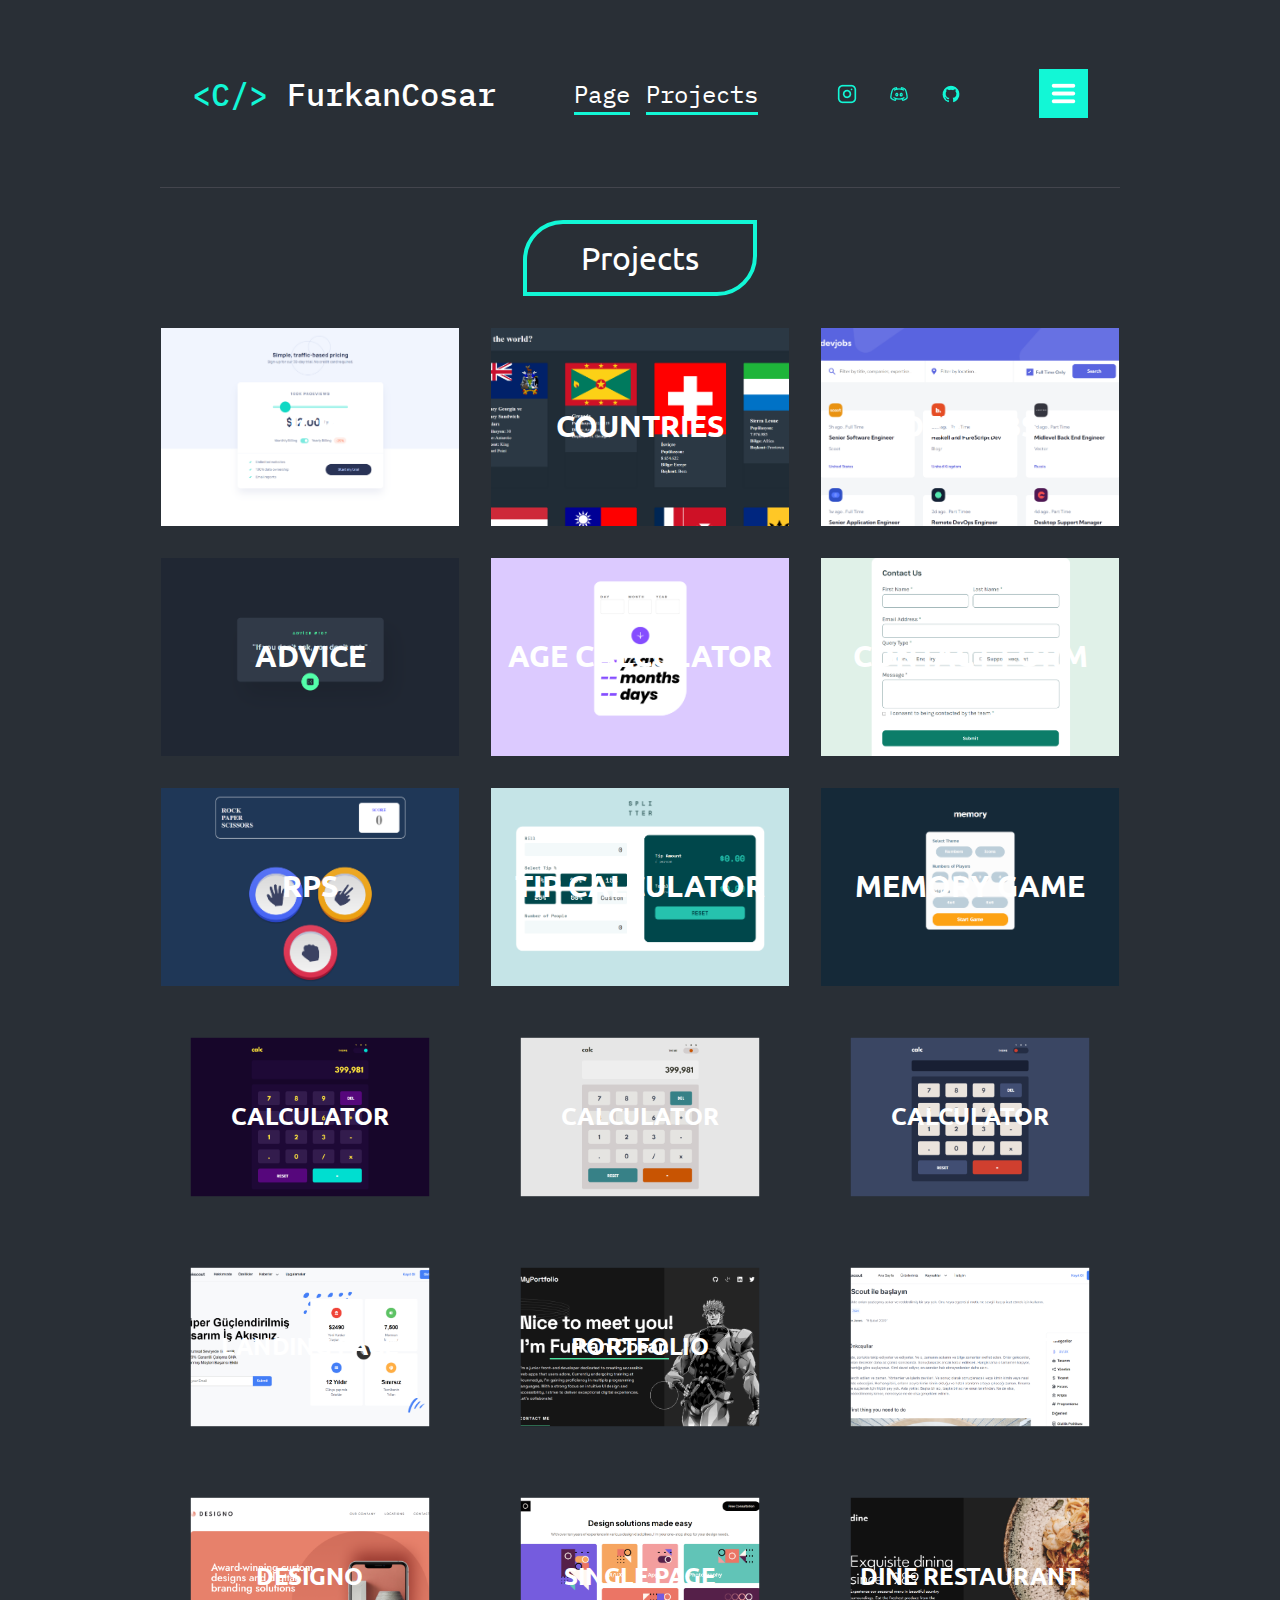
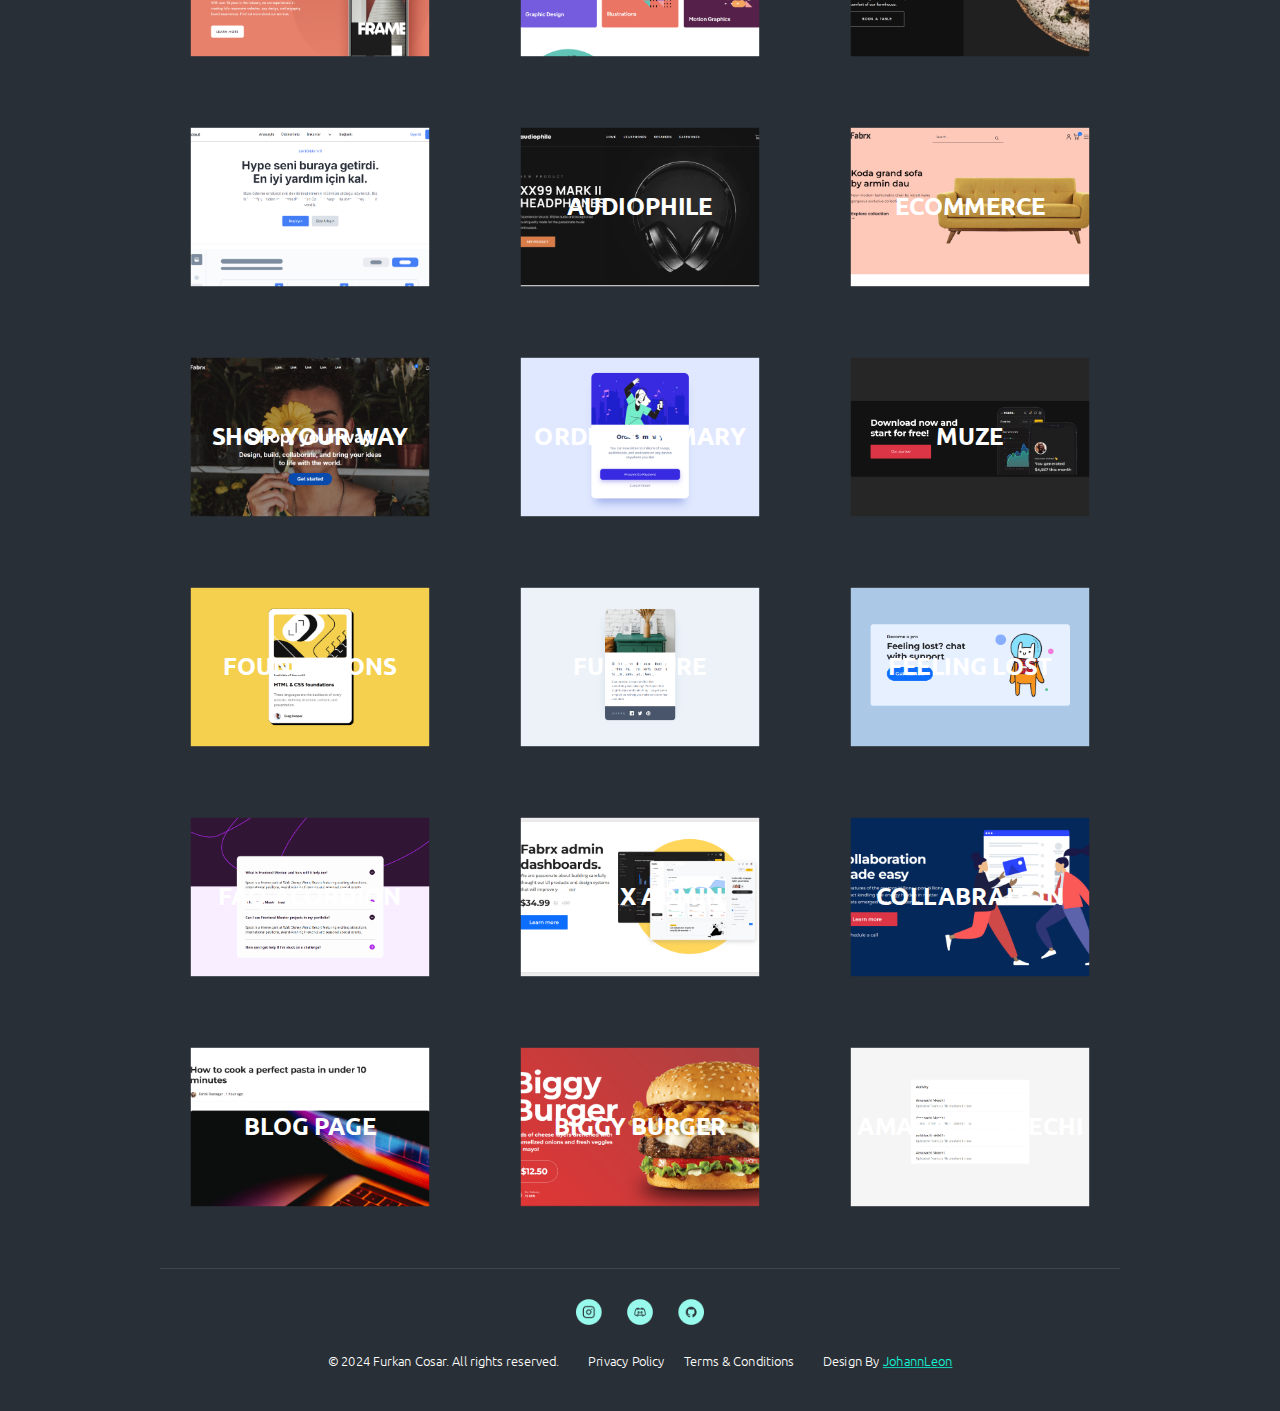
==== commit a0af1629: "bug fixes" ====
--- a/assets/html/projects.html
+++ b/assets/html/projects.html
@@ -18,7 +18,7 @@
 </head>
 <body>
     <div class="container">  
-        <div class="header box">
+        <div class="header">
             <h3><span>&lt;C/&gt; </span>FurkanCosar</h3>
 
             <ul class="menu-sections">
--- a/assets/css/Portfolio-main.css
+++ b/assets/css/Portfolio-main.css
@@ -1365,8 +1365,8 @@
 
 /* SAYFA AKIŞI */
 .box {
-    opacity: 0;
-    transform: scale(0.9);
+    opacity: 1;
+    transform: scale(0.8);
     transition: opacity 0.5s ease-out, transform 0.5s ease-out;
 }
 
